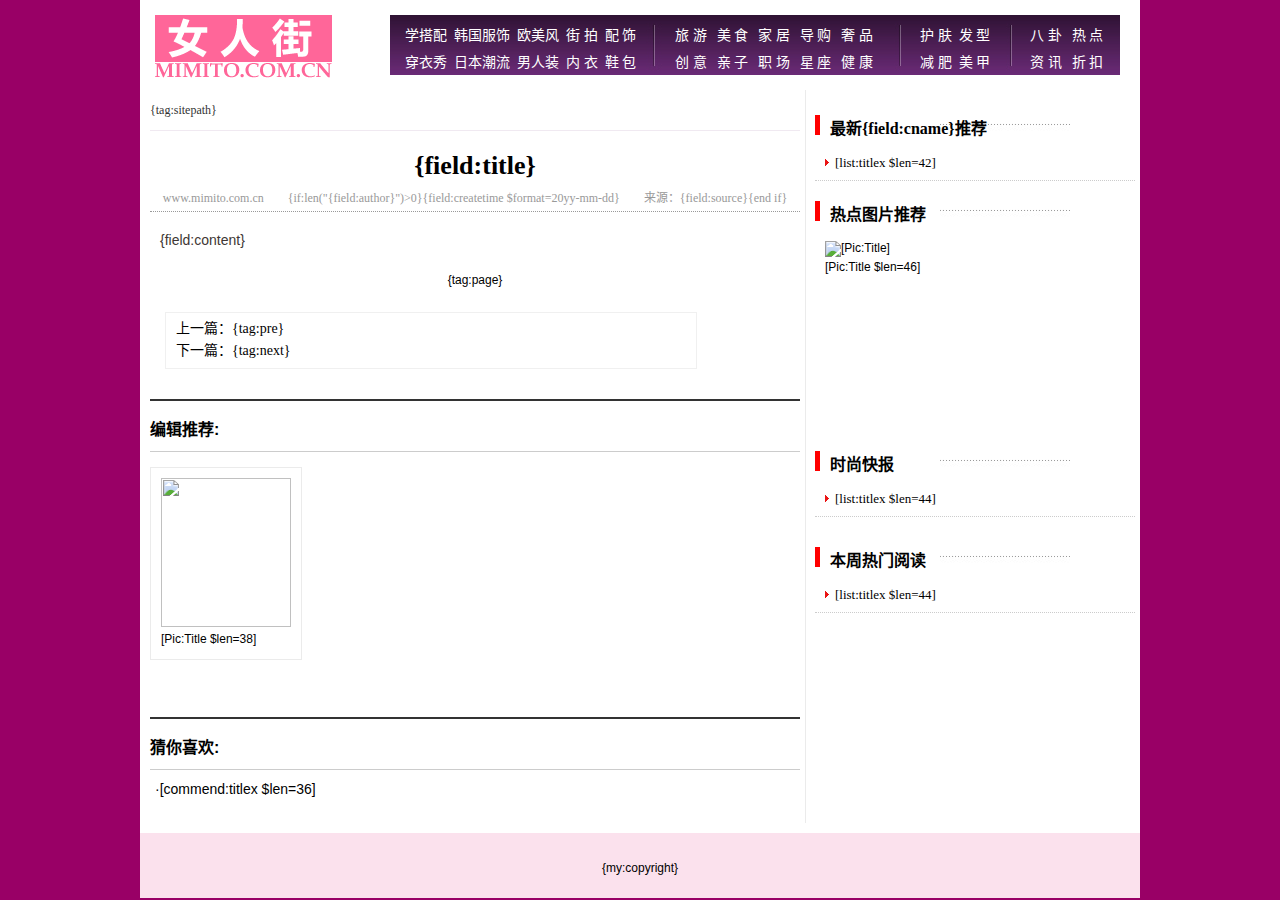
==== article.html @ 50f4197e "list" ====
﻿<!DOCTYPE html>
<html lang="zh-cn">
<head>
<meta charset="UTF-8">
<meta name="viewport" content="width=device-width,initial-scale=1.0,minimum-scale=1.0,maximum-scale=1.0,user-scalable=0">
<meta http-equiv="X-UA-Compatible" content="IE=edge">
<title>{field:title} - {field:cname} | 女人街</title>
<meta name="keywords" content="{field:keywords}">
<meta name="description" content="{field:description}">
<link href="css/style.css" rel="stylesheet" type="text/css">
<link href="css/style_sp.css" rel="stylesheet" type="text/css">
<script type="text/javascript" src="js/func.js"></script>

<script>
var _hmt = _hmt || [];
(function() {
  var hm = document.createElement("script");
  hm.src = "//hm.baidu.com/hm.js?bf25954cabe4c73ec906803a615ff590";
  var s = document.getElementsByTagName("script")[0]; 
  s.parentNode.insertBefore(hm, s);
})();
</script>

<!-- 请置于所有广告位代码之前 -->
<script src="http://dup.baidustatic.com/js/ds.js"></script>
</head>
<body>
<!--顶部插件-->

<div id="header">
  <!--页头-->
  <div class="head">
<a href="{sys:indexview}"><img src="images/logo3.gif" alt="LOGO" width="177" height="63" class="logo"  /></a>
<div id="menu2">
<ul class="menu01">
<li><a href="/dapei/">学搭配</a></li>
<li><a href="/korea-cloth/">韩国服饰</a></li>
<li><a href="/Euro_dress/">欧美风</a></li>
<li><a href="/jiepai/">街 拍</a></li>
<li><a href="/accessories/">配 饰</a></li>
<li><a href="/diary/">穿衣秀</a></li>
<li><a href="/japan-fashion/">日本潮流</a></li>
<li><a href="/nanrenzhuang/">男人装</a></li>
<li><a href="/neiyi/">内 衣</a></li>
<li><a href="/shoes&amp;bag/">鞋 包</a></li>
</ul>

<ul class="menu02">
<li><a href="/travel/">旅 游</a></li>
<li><a href="/foods/">美 食</a></li>
<li><a href="/home/">家 居</a></li>
<li><a href="/shopping/">导 购</a></li>
<li><a href="/newcloth/">奢 品</a></li>
<li><a href="/idea/">创 意</a></li>
<li><a href="/baby/">亲 子</a></li>
<li><a href="/zhichang/">职 场</a></li>
<li><a href="/xingzuo/">星 座</a></li>
<li><a href="/healthy/">健 康</a></li>

</ul>

<ul class="menu03">
<li><a href="/meironghufu/">护 肤</a></li>
<li><a href="/faxing/">发 型</a></li>
<li><a href="/fit/">减 肥</a></li>
<li><a href="/meijia/">美 甲</a></li>
</ul>

<ul class="menu04">
<li><a href="/superstar/">八 卦</a></li>
<li><a href="/xwrd/">热 点</a></li>
<li><a href="/news/">资 讯</a></li>
<li><a href="/zhekou/">折 扣</a></li>
</ul>
</div>
</div>
<!--banner-->


</div>

<div class="total">
<!--正文-->
<div class="main">
<div class="left2">
<!--当前路径-->
<div class="sitepath3">{tag:sitepath}</div> 

<div class="content">

<h1>{field:title}</h1>

<div class="info2" id="artinfo">
www.mimito.com.cn　　{if:len("{field:author}")>0}{field:createtime $format=20yy-mm-dd}　　来源：{field:source}{end if}
</div>

<div class="content_01">
{field:content}
</div>


<div class="page2">{tag:page}</div>

<div class="m-pop15">
<!-- 广告位：内页翻页广告位 -->
<script>
(function() {
    var s = "_" + Math.random().toString(36).slice(2);
    document.write('<div id="' + s + '"></div>');
    (window.slotbydup=window.slotbydup || []).push({
        id: '4503402',
        container: s,
        size: '640,90',
        display: 'inlay-fix'
    });
})();
</script>
</div>
<div class="pre_art">
上一篇：{tag:pre}<br />
下一篇：{tag:next}
</div>

<h2>编辑推荐:</h2>
<ul class="more">
<!--Pic:{$Row=8 $Type=images $cid={field:cid} $Order=[ID] Desc }-->
<li><a href="[Pic:Aurl]" target="_blank" title="[Pic:Title]"><img src='[Pic:Indexpic]' width="130" height="149" />
<p>[Pic:Title $len=38]</p></a></li>
<!--pic-->
</ul>

<div class="share">

</div>

<h2>猜你喜欢:</h2>
<ul class="xiangguang">
<!--commend:{ $row=14 $cid={field:cid} $mode=commend }-->
<li>·<a href="[commend:aurl]" target="_blank">[commend:titlex $len=36]</a></li>
<!--commend-->
</ul>


</div>
</div>


<div class="travel_right">
<div class="share2"><script type="text/javascript" src='/pop/t2.js'></script><script type="text/javascript" src='/pop/t3.js'></script></div>
<h3>最新{field:cname}推荐</h3>
<ul class="list001">
<!--List:{ $Row=10 $cid={field:cid} $Order=[ID] Desc }-->
<li><a href="[list:aurl]" target="_blank">[list:titlex $len=42]</a></li>
<!--list-->
</ul>
<div class="share2">
<!-- 广告位：T2 -->
<script>
(function() {
    var s = "_" + Math.random().toString(36).slice(2);
    document.write('<div id="' + s + '"></div>');
    (window.slotbydup=window.slotbydup || []).push({
        id: '2013948',
        container: s,
        size: '300,250',
        display: 'inlay-fix'
    });
})();
</script>
</div>
<h3>热点图片推荐</h3>
<ul class="list002">
<!--Pic:{$Row=4 $Type=images $cid={field:cid} $Order=[Order] Desc }-->
<li><a href='[Pic:Aurl]' target="_blank"><img src='[Pic:Indexpic]' width="140" height="160" border="0" alt="[Pic:Title]" /></a>
<p><a href='[Pic:Aurl]' target="_blank">[Pic:Title $len=46]</a></p></li>
<!--pic-->
</ul>

<h3>时尚快报</h3>
<ul class="list001">
<!--List:{ $Row=10 $Cid=1,2,3,6,25,21,30,8 $Type=Images $Order=[Modifytime] Desc }-->
<li><a href='[list:aurl]' target="_blank">[list:titlex $len=44]</a></li>
<!--list-->
</ul>

<div class="share2">
<!-- 广告位：T5 -->
<script>
(function() {
    var s = "_" + Math.random().toString(36).slice(2);
    document.write('<div id="' + s + '"></div>');
    (window.slotbydup=window.slotbydup || []).push({
        id: '2013954',
        container: s,
        size: '300,250',
        display: 'inlay-fix'
    });
})();
</script>
</div>

<h3>本周热门阅读</h3>
<ul class="list001">
<!--list:{$Table=Content $row=10 $Where=datediff('d',createtime,now())<=10 $Order=[views] Desc }-->
<li><a href='[list:aurl]' target="_blank">[list:titlex $len=44]</a></li>
<!--list-->
</ul>

</div>
</div>

<!--底部通栏-->  
<div class="a950">

</div>
</div>

<!--页尾-->
<div class="footer">
<div class="foot">
{my:copyright}</div>
</div>

<span style="display:none;">浏览：<script src="{sys:plusurl}count/js.asp?id={field:id}"language="javascript"></script></span>
</body>
</html>
---- css/style.css ----
﻿@charset "utf-8";

@import url(list.css); 

*{word-break:break-all} /*强制换行*/
body{font-size:14px;color:#000; font-family:Arial, Helvetica, sans-serif;padding:0px;margin:0px auto 0px auto; background-image:url(../images/bg.gif);}
a{color:#00F;text-decoration:underline}
a:hover{color:#F00;text-decoration:none}
.input,.textarea{border-top:ridge 1px #ccc;border-right:inset 1px #D8D8D8;border-bottom:inset 1px #D8D8D8;border-left:ridge 1px #ccc;font-size:14px;color:#666;padding-top:5px;padding-right:5px;padding-bottom:4px;padding-left:5px;background-color:#fff}
.loading{background-image:url(../images/loading.gif);padding:0px;margin:0px;background-repeat:no-repeat;font-size:13px}
/* 主区 */
.total {width:1000px; margin:0px auto; background:#FFFFFF;}
.wrap{padding:0;width:950px;margin:0 auto; clear:both;}
/* 页头 */
#header {width:1000px; margin:0px auto; background:#FFF;}
.head{height:75px; padding-top:15px;}
.head img {border:0;}
.head .logo{float:left;margin-left:15px; margin-right:25px;}
.head .banner{width:735px;float:left;}
.head .smallbar{float:left; width:90px;}
/* 内容菜单 */
#menu2 {
	width:715px;
	height:51px;
	background-image:url(../images/menu2_bg.jpg);
	background-repeat: no-repeat;
	float:right;
	font-size:14px;
	color:#FFF;
	padding-left:15px;
	padding-top:9px;
	margin-right:20px;
	font-family:"Microsoft YaHei UI";
}
#menu2 .menu01{
	width:245px;
	margin:0 25px 0 0;
	padding:0;
	float:left;
}

#menu2 .menu01 li{
	float:left;
	list-style:none;
	margin-right:7px;
	margin-bottom:7px;
}

#menu2 .menu02{
	width:220px;
	margin:0 25px 0 0;
	padding:0;
	float:left;
}

#menu2 .menu02 li{
	float:left;
	list-style:none;
	margin-right:10px;
	padding-bottom:7px;
}

#menu2 .menu03{
	width:95px;
	margin:0 15px 0 0;
	padding:0;
	float:left;
}

#menu2 .menu03 li{
	float:left;
	list-style:none;
	margin-right:7px;
	padding-bottom:7px;
}

#menu2 .menu04{
	width:90px;
	margin:0;
	padding:0;
	float:left;
}

#menu2 .menu04 li{
	float:left;
	list-style:none;
	margin-right:10px;
	padding-bottom:7px;
}

#menu2 .menuclear {
	clear:both;
}

#menu2 a {
	color:#FFF;
	text-decoration:none;
}

#menu2 a:hover {
	color:#FF6699;
}

.ahot {
	color:#FF0;
}

/* 菜单 */
#menu {
	height:56px;
	background-image:url(../images/menu_bg.jpg);
	background-repeat: no-repeat;
	padding-top:15px;
	padding-left:88px;
	font-size:14px;
	color:#FFF;
	font-family:"Microsoft YaHei UI"
}

#menu .menu01{
	width:245px;
	margin:0 103px 0 0;
	padding:0;
	float:left;
}

#menu .menu01 li{
	float:left;
	list-style:none;
	margin-right:7px;
	margin-bottom:7px;
}

#menu .menu02{
	width:220px;
	margin:0 101px 0 0;
	padding:0;
	float:left;
}

#menu .menu02 li{
	float:left;
	list-style:none;
	margin-right:10px;
	padding-bottom:7px;
}

#menu .menu03{
	width:95px;
	margin:0 15px 0 0;
	padding:0;
	float:left;
}

#menu .menu03 li{
	float:left;
	list-style:none;
	margin-right:10px;
	padding-bottom:7px;
}

#menu .menu04{
	width:90px;
	margin:0;
	padding:0;
	float:left;
}

#menu .menu04 li{
	float:left;
	list-style:none;
	margin-right:7px;
	padding-bottom:7px;
}

#menu .menuclear {
	clear:both;
}

#menu a {
	color:#FFF;
	text-decoration:none;
}

#menu a:hover {
	color:#FF6699;
}

.ad220 {
	height:70px;
	background-color:#CCECF7;
	padding-top:10px;
	clear:both;
	text-align:center;
}

.ad220 img {
	padding-left:10px;
	padding-right:10px;
	border:0;
}
#banner {
	clear:both;
	text-align:center;
}

.menu{height:35px;padding-left:5px;clear:both; background-color:#6C2B78;}
.menu ul{list-style:none;padding:0px;margin:0px}
.menu ul li{float:left;}
.menu ul li a{line-height:35px;padding-right:5px;padding-left:5px;display:block;color:#FFFFFF;font-weight:normal;text-decoration:none;letter-spacing:1px;padding-top:1px;margin-right:0px;}
.menu ul li a:hover, .menu ul li a.current{color:#FFFF99;}
/* 搜索 */
.search{padding-right:10px;padding-left:10px;padding-top:5px;padding-bottom:5px;border-bottom-width:1px;border-bottom-style:dashed;border-bottom-color:#ccc}
.search form{margin:0px;padding:0px}
.search .sitepath{float:left;padding-top:7px;width:260px;font-size:12px;}
.search .sitepath a{color:#000000;}
.search .tags{float:left;padding-top:7px;width:468px;padding-left:0px;padding-right:0px;}
.search .postbox{float:right;width:200px;text-align:right}
.search .input{border-top:ridge 1px #ccc;border-right:inset 1px #D8D8D8;border-bottom:inset 1px #D8D8D8;border-left:ridge 1px #ccc;font-size:14px;color:#333;height:20px;padding-top:4px;padding-right:4px;padding-bottom:0px;padding-left:4px;width:120px;}
.search .btn{ padding-top:4px;width:50px;}



/* 正文左边-首页 */
.jiaodian1 {float:left; width:344px; background:url(../images/lun_bg.gif) no-repeat; margin-left:5px; margin-bottom:15px; margin-top:5px;}

.righttj {
	float:right;
	width:300px;
	margin-right:5px;
	font-size:14px;
	padding-top:5px;
}
.righttj h3 {
	font-size:14px;
	border-left:3px solid #FF6699;
	height:20px;
	padding-left:8px;
	line-height:20px;
	color:#990066;
	background:url(../images/h3_bg.gif) no-repeat;
	margin:0;
}
.righttj ul {
	margin:5px 0 15px 0;
	padding:0;
	list-style:none;
}
.righttj li {
	line-height:25px;
	padding-left:10px;
}
.righttj a {
	color:#000;
	text-decoration:none;
}
.righttj a:hover {
	color:#F69;
	text-decoration:none;
}

.righttj img {
	border:0;
}

.righttj .list_img {
	margin:0;
	padding:0;
}

.righttj .list_img li {
	width:140px;
	float:left;
	margin-left:10px;
	padding:0;
	line-height:150%;
}

/* 正文 */
.main{ clear:both;padding-left:5px; padding-right:5px; background:#FFFFFF;}
/* 正文左边 */
.main .left{padding:5px 0 0 0;float:left;width:687px; background:#FFFFFF;}
.main .left .index{margin-bottom:2px}
.main .left .index .pic {float:left; width:344px; background:url(../images/lun_bg.gif) no-repeat;}
.new {float:left; width:330px; padding-bottom:5px; margin-left:5px; padding-top:5px;}
.new .newstop { font-family:"微软雅黑"; width:312px; height:52px; background:url(../images/news_top.jpg) no-repeat left; margin:0 0 0 8px; padding:7px 0 0 5px; font-size:16px; font-weight:bold; line-height:23px; text-align:center;}
.new .newstop a { color:#333333; text-decoration:none;}
.new .newstop a:hover { color:#FF6699; text-decoration:none;}
.new .redlink a { color:#C94093; text-decoration:none;}
.new .redlink a:hover { color:#66FF00; text-decoration:none;}

.main .left .index .new .title{width:328px; height:25px; background-color:#FF679A; color:#ffffff; padding-left:10px;}
.main .left .index .new .title h1{line-height:25px; padding-left:20px; color:#ffffff; font-weight:bold; font-size:14px; margin:0; padding:0;}
.main .left .index .new .title h1 a{color:#ffffff;text-decoration:none;}
.main .left .index .new .title h1 a:hover{color:#000;text-decoration:underline;}

.main .left .index .title2{
	width:280px;
	height:24px;
	background-color:#CCECF7;
	border:2px solid #BEE5F2;
	padding-left:55px;
	font-size:12px;
	line-height:24px;
	text-align:left;
	background-image:url(../images/tag2.gif);
	background-repeat: no-repeat;
	background-position: 5px 2px;
}
.main .left .index .title2  a{text-decoration:none;}
.main .left .index .title2  a:hover{color:#000;text-decoration:underline;}

.p7 {clear:both;}

.new ul{list-style:none;padding:0px;margin:5px 0 0 15px;overflow:hidden;}
.new ul li{ line-height:23px;font-family:"宋体";}
.new ul li .mtime{font-size:12px;color:#ccc}
.new ul li .mnow{font-size:12px;color:#f00}
.new ul a{color:#333;text-decoration:none}
.new ul a:hover{color:#F00;}

.main .left .index .pop{float:right;width:338px; text-align:center;}
.main .left .index .pop ul {margin:0;padding:0; font-size:12px; list-style:none;}
.main .left .index .pop li {float:left; list-style:none; width:110px; margin-right:2px;}
.main .left .index .pop img {padding:3px; border:1px solid #ebebeb; margin-bottom:2px;}
.main .left .index .pop a{color:#000;text-decoration:none;}
.main .left .index .pop a:hover{text-decoration:underline;color:#000;}
/* 正文左边-栏目 */
.main .left .channel{ padding-top:5px;}
.node{float:left;width:334px;border:1px solid #FF99CC;padding:1px; margin:0 5px 15px 0;}
.node .title{font-weight:bold;padding:7px 5px 5px 5px;background-color:#FBFBFB;}
.node .title h2{padding-left:10px; font-size:18px; margin:0; font-weight:normal; width:300px; background:url(../images/color.gif) no-repeat right; font-family:"Microsoft YaHei UI";}
/* 导航标题 */
.node .title a{color:#FF0066;text-decoration:none;}
.node .title a:hover{text-decoration:underline;}
.node .title2  {font-size:16px; font-weight:normal; line-height:150%;}
.node .title2 a{color:#000;text-decoration:none; font-weight:bold;}
.node .title2 a:hover{color:#FF0066;}
.node .box{line-height:25px;padding-right:5px;padding-bottom:0px;padding-left:15px;}
.node .box ul{width:310px;list-style:none;padding:0px;margin:0px;white-space:nowrap;text-overflow:ellipsis;overflow:hidden}/* CSS限制宽了 */
.node .box ul li{background-image:url(../images/li.gif);background-repeat:no-repeat;background-position:2px 8px;padding-left:15px}
.node .box ul a{color:#2B2B2B;text-decoration:none}
.node .box ul a:hover{color:#F00;text-decoration:underline}

/* 正文左边-栏目-推荐图文 */
.node .pic{padding-top:8px;padding-right:5px;padding-left:5px; padding-bottom:8px;}
.node .pic .picsrc{float:left;margin-right:8px}
.node .pic .picinfo{float:left;width:175px;}
.node .pic .picinfo p {font-size:12px; font-family:"宋体"; line-height:18px; color:#333;}

/* pic2 */
.main .left .channel .node .pic2{padding-top:8px;padding-right:5px;padding-left:5px;}
.main .left .channel .node .pic2 .picsrc{float:left;margin-right:5px}
.main .left .channel .node .pic2 .picsrc img{border:1px solid #FFCCCC}

.main .left .channel .node .pic2 .picinfo2{float:left;width:197px;}

.main .left .channel .node .pic2 .picinfo2 ul{margin:0; padding:0; font-size:12px;}
.main .left .channel .node .pic2 .picinfo2 li{list-style:none; height:25px;}
.main .left .channel .node .pic2 .picinfo2 a {color:#000000; text-decoration:none;}
.main .left .channel .node .pic2 .picinfo2 a:hover {color:#000000; text-decoration:underline;}


.node .pic .title{background-color:#fff;text-align:center;border-bottom-width:1px;border-bottom-style:dashed;border-bottom-color:#DBDBDB;padding-top:4px;padding-right:0px;padding-bottom:4px;padding-left:0px}
.node .pic .info{line-height:17px;padding-top:4px;font-size:12px;color:#666666;padding-left:4px;text-indent:24px}
.node .pic .info a{ text-decoration:none;}
.node .pic .info .more{color:#900;text-decoration:none;}

/* 正文左边-列表 */
.main .left .list{ margin:0; padding:0;}
.main .left .list .node{margin-top:15px;margin-bottom:15px; clear:both; border-bottom:1px solid #ebebeb;} /* 单个文章信息 */
.main .left .list .node .title{padding-bottom:6px;padding-top:5px;border-bottom:1px solid #CECECE; } /* 标题 */
.main .left .list .node .title h2{margin:0px;padding:0px;font-size:16px; font-family:microsoft yahei;} /* 标题 */
.main .left .list .node .title a{border-left-width:5px;border-left-style:solid;border-left-color:#904098;padding-left:10px;color:#904098;text-decoration:none;}
.main .left .list .node .title a:hover{text-decoration:underline;}
.main .left .list .node .description{padding:8px 20px 8px 20px;line-height:150%;color:#555; font-size:12px;} /* 描述 */
.main .left .list .node .description p{margin:0px;padding:0px}
.main .left .list .node .description a{color:#904098;}
.main .left .list .node .info{font-size:12px;line-height:20px;color:#CCCCCC;padding-left:15px;} /* 文章其他信息 */
.main .left .list .node .info span{color:#999999;}
/* 正文左边-列表-图片 */
.main .left .listpic{}
.main .left .listpic .node{float:left;width:25%;text-align:center;margin-bottom:5px}
.main .left .listpic .node .pic{}
.main .left .listpic .node .pic img{margin:1px}
.main .left .listpic .node .pic a{border:1px solid #ccc}
.main .left .listpic .node .pic a:hover{border:1px solid #fc0}
.main .left .listpic .node .url{text-align:center;white-space:nowrap;text-overflow:ellipsis;overflow:hidden;width:90%;height:30px}
/* 正文左边-通用-文字 */
.main .left .common{color:#333;line-height:160%; width:90%; padding-top:10px; padding-left:20px;} /* 正文内容 */
.main .left .common form{margin:0px;padding:0px}
/* 正文左边-内容 */
.main .left .content{}
.main .left .content h1{margin:0px;padding:8px;font-size:24px; text-align:center;} /* 标题 */
.main .left .content .info{line-height:30px;text-align:center;font-size:12px;color:#666;border-bottom-width:1px;border-bottom-style:solid;border-bottom-color:#E7E7E7;background-color:#F5F5F5;border-top-width:1px;border-top-style:solid;border-top-color:#E7E7E7;padding-right:10px} /* 正文信息 */
.main .left .content .info span{color:#390} /* 信息突出 */
.main .left .content .area{color:#333;line-height:200%;padding:20px;} /* 正文内容 */
.main .left .content .prenext{line-height:40px;border-top-width:1px;border-top-style:dashed;border-top-color:#ccc;padding-right:10px;padding-left:10px;  white-space:nowrap;text-overflow:ellipsis;overflow:hidden}
.main .left .content .prenext .pre{float:left;width:50%} /* 上一�?*/
.main .left .content .prenext .next{text-align:right;float:right;width:50%} /* 下一�?*/
/* 正文左边-评论 */
.main .left .comment{ background-color:#fbfbfb; padding:20px; }
.main .left .comment .more { padding: 5px; }
.main .left .comment .list{padding-bottom:5px;padding-top:0px;padding-right:5px;padding-left:5px}/* ITEM */
.main .left .comment .list dl{margin-top:5px;margin-right:0px;margin-bottom:0px;margin-left:0px;padding:0px} /* 单用户评论显示框 */
.main .left .comment .list dl dt{ line-height:25px; color:#333; border-left-width:5px; border-left-style:solid; border-left-color:#D9D9D9; border-bottom-width:2px; border-bottom-style:solid; border-bottom-color:#D9D9D9; padding-left:10px; font-size: 13px; } /* 网友信息 */
.main .left .comment .list dl dt span{color:#390;font-size:11px} /* 评论时间 */
.main .left .comment .list dl dd{font-size:13px;line-height:20px;color:#333;margin:10px;padding:5px} /* 评论内容 */
/* 正文左边-评论发表 */
.main .left .comment .post{padding-top:20px;border-top-width:1px;border-top-style:dashed;border-top-color:#999;padding-right:10px;padding-bottom:5px;padding-left:5px;color:#666;padding-left:10px}
.main .left .comment .post form{margin:0px;padding:0px}
.main .left .comment .post label{display:block;line-height:30px}
.main .left .comment .post .btn{display:block;margin-top:8px;padding-top:5px;padding-bottom:2px} /* 发表评论的按*/
/* 正文侧边 */
.main .right{float:right;width:300px; background:#FFF;}
.main .right .nav{margin-bottom:5px; padding:5px}/* ITEM */
.main .right .nav .title{height:20px;color:#FF0066;font-weight:bold;padding-top:5px;padding-left:5px}/* 导航标题 */
.main .right .nav .box{line-height:25px;padding-top:6px;padding-right:5px;padding-bottom:0px;padding-left:5px}
.main .right .nav .box ul{list-style:none;padding:0px;margin:0px;width:205px;white-space:nowrap;text-overflow:ellipsis;overflow:hidden}/* CSS限制宽了 */
.main .right .nav .box ul li{}
.main .right .nav .box ul li a{color:#000000;}
.main .right .nav .box ul li a:hover { color:#ff00000;}

.main .right .nav .box2{line-height:25px;padding-top:6px;padding-right:5px;padding-bottom:0px;padding-left:5px; font-size:14px; text-align:center;}
.main .right .nav .box2 a { color:#000000;}
.main .right .nav .box2 a:hover { color:#ff00000;}


.box3{line-height:25px;padding-left:10px;}
.box3 ul{list-style:none;padding:0px;margin:0px;white-space:nowrap;text-overflow:ellipsis;overflow:hidden;font-size:12px;}/* CSS限制宽了 */
.box3 ul li{background-image:url(../images/dot01.gif);background-repeat:no-repeat;background-position:2px 10px;padding-left:10px}
.box3 ul li a{color:#000000; text-decoration:none;}
.box3 ul li a:hover { color:#ff0000; text-decoration:underline;}

.box4{line-height:25px;padding-top:6px;padding-right:2px;padding-bottom:0px;padding-left:0px; font-size:12px;}
.box4 ul{list-style:none;padding:0px;margin:0px;width:225px;white-space:nowrap;text-overflow:ellipsis;overflow:hidden;font-size:12px;}/* CSS限制宽了 */
.box4 ul li{background-image:url(../images/dot01.gif);background-repeat:no-repeat;background-position:0px 10px;padding-left:10px}
.box4 a{color:#000000; text-decoration:none;}
.box4 a:hover { color:#ff0000; text-decoration:underline;}

.box4 .link {padding-left:5px; font-size:12px;}


/* 供本程序下载使用 */
.main .right .down{background-color:#FBE1ED;border-top-width:4px;border-bottom-width:4px;border-top-style:solid;border-bottom-style:solid;border-top-color:#FF679A;border-bottom-color:#FF679A}
.main .right .down a{color:#390;text-decoration:underline}
.main .right .down a:hover{color:#00g;text-decoration:none}
/* 760*90 */
.ad01 {padding-top:5px;margin-bottom:10px; border-top:1px solid #cccccc; text-align:center;clear:both;}
.ad02 {margin-top:10px; margin-bottom:10px; height:320px; text-align:center;}
/* 页尾 */
.foot{text-align:center;line-height:30px;font-family: Arial, Helvetica, sans-serif;padding-top:20px;padding-right:10px;padding-bottom:15px;padding-left:10px;font-size:12px; background-color:#FBE1ED;}
.foot a {color:#000;}
.foot span{color:#693} /* 突出 */
/* 分页 */
.page{
	font-family:Arial, Helvetica, sans-serif, 宋体;
	line-height:normal;
	font-size:12px;
	text-align:right;
}
.page a,.page span{display:inline;color:#3366CC;font-weight:normal;text-decoration:none;letter-spacing:0px;border:1px solid #ccc;padding:2px 6px 2px 6px;margin:5px 2px 5px 2px;text-align:center;height:26px;} /* SPAN和链�?*/
.page a:hover, .page a.current{color:#FF5500;border:1px solid #FF5500; background-color:#FFEEE5;} /* 当前链接有激活时 */
.page input{padding:0px;color:#FF5500;height:16px;width:25px;border:0px solid #fff;text-align:center;margin:0;vertical-align:middle;font-size:12px} /* 跳转INPUT */

/* 分页2 */
.page2{font-family:Arial, Helvetica, sans-serif; font-size:12px; text-align:center; padding-bottom:5px; padding-top:5px;}
.page2 a,.page2 span{display:inline;color:#F44;font-weight:normal;text-decoration:none;letter-spacing:0px;border:1px solid #EBEBEB;margin:5px 2px 5px 2px;text-align:center;padding:6px 10px 6px 10px;height:16px;} /* SPAN和链�?*/
.page2 a:hover, .page2 a.current{color:#FFF; background-color:#FF4444;} /* 当前链接有激活时 */
.page2 input{padding:0px;color:#390;height:16px;width:25px;border:0px solid #fff;text-align:center;margin-top:0px;margin-right:-5px;margin-bottom:0px;margin-left:-5px;vertical-align:middle;font-size:12px;} /* 跳转INPUT */

/* 友情链接 */
.linksborder {margin:0; background-color:#FBE1ED;}
.linksborder a {color:#666666;}
.linksborder a:hover {color:#666666;} 
.linkstitle {font-size:12px; color:#000000; font-weight:bold;}
.links {font-size:12px; line-height:20px; padding:10px; margin:0; background-color:#FBE1ED;}
.links ul {margin:0;padding:0; list-style:none;}
.links li {float:left; width:80px; border:1px solid #ffffff; font-size:12px; text-align:center; height:20px; line-height:20px; background-color:#FBE1ED;}
.links a {color:#666666; text-decoration:none; padding-right:5px;}
.links a:hover {color:#666666; text-decoration:underline;}

.main .left .content .info2{ font-family:"宋体";line-height:30px;text-align:center;font-size:12px;color:#999999;border-bottom-width:1px;border-bottom-style:solid;border-bottom-color:#E7E7E7;border-top-width:1px;border-top-style:solid;border-top-color:#E7E7E7;padding-right:10px} /* 正文信息 */
.main .left .content .info2 span{color:#000;} /* 信息突出 */

/* 正文侧边 */
.main .right2{float:right;width:300px;}
.main .right2 .nav{margin-bottom:10px; margin-left:5px; padding:0; width:280px; border:1px solid #F8C2DB; background-color:#FBE1ED;}/* ITEM */
.main .right2 .nav .title{height:20px;font-weight:bold;color:#404040;padding-top:10px;padding-left:15px;}/* 导航标题 */
.main .right2 .nav .box{line-height:25px;padding-left:5px}
.main .right2 .nav .box ul{list-style:none;padding:0px;margin:0px;white-space:nowrap;text-overflow:ellipsis;overflow:hidden;}/* CSS限制宽了 */
.main .right2 .nav .box ul li{}
.main .right2 .nav .box ul li a{color:#000000;}
.main .right2 .nav .box ul li a:hover { color:#ff0000;}

.main .right2 .nav .box2{line-height:25px;padding-top:6px;padding-right:5px;padding-bottom:0px;padding-left:5px; font-size:14px; text-align:center;}
.main .right2 .nav .box2 a { color:#000000;}
.main .right2 .nav .box2 a:hover { color:#ff0000;}


.main .right2 .nav4{margin-bottom:10px; margin-left:5px; padding:0; width:280px;}/* ITEM */
.main .right2 .nav4 .title{height:20px;font-weight:bold;color:#404040;padding-top:10px;padding-left:15px;}/* 导航标题 */

.main .left .content .info2{height:30px;line-height:30px;text-align:center;font-size:12px;color:#666;border-bottom-width:1px;border-bottom-style:solid;border-bottom-color:#E7E7E7;background-color:#F5F5F5;border-top-width:1px;border-top-style:solid;border-top-color:#E7E7E7;padding-right:10px} /* 正文信息 */
.main .left .content .info2 span{color:#390} /* 信息突出 */
.new-border { margin-left:15px; width:95%; clear:both; border:1px solid #FFCCFF; margin-bottom:10px; background-color:#FBE1ED; height:180px; margin-top:10px;}
.new-border a {color:#333333;}

.new-border2 { margin-left:15px; width:95%; clear:both; padding-bottom:10px;}

.pinglun { margin-left:15px; width:95%; clear:both; margin-bottom:10px;}

.new2 {width:100%;margin-bottom:5px;}
.new2 .title{ padding-left:10px;}
.new2 .title h2{line-height:25px; color:#000000; font-weight:bold; font-size:14px; margin:0; padding:0;}
.new2 ul{list-style:none;padding:0px;margin:5px 0 0 10px;}
.new2 ul li{float:left; width:290px;padding:0; height:25px;}
.new2 ul li a{color:333;text-decoration:none;}
.new2 ul li a:hover{color:#FF0000;}

.m-top15 {margin-top:15px;}
.m-pop15 {margin-top:15px;}

.main .left2 {padding:0 5px 20px 5px; float:left;width:650px; border-right:1px solid #ebebeb; margin:0;}
.main .left2 .content{}
.main .left2 .content h1{margin:0px;padding:20px 8px 5px 8px;font-size:26px; text-align:center; font-family:microsoft yahei; font-weight:bold;} 
.main .left2 .content h2{ margin:30px 0 0 0; padding-top:15px; border-top:2px solid #333; height:35px; border-bottom:1px solid #CCC; font-size:16px;}
.main .left2 .content .more { margin:15px 0 0 0; padding:0; list-style:none;font-size:12px;}
.main .left2 .content .more img {border:0; margin-bottom:3px;}
.main .left2 .content .more li {float:left; margin-bottom:10px; margin-right:10px; height:210px;}
.main .left2 .content .more li p {margin:0; padding:0; line-height:160%}
.main .left2 .content .more li a {width:130px; padding:10px; border:1px solid #EBEBEB; color:#000; text-decoration:none; display:block;}
.main .left2 .content .more li a:hover {width:130px; text-decoration:none; color:#FF6699; border:1px solid #FF6699; cursor:pointer; display:block;}
.main .left2 .content .xiangguang {list-style:none; margin:0; padding:5px 0 0 5px;}
.main .left2 .content .xiangguang li {font-size:14px; line-height:28px; width:320px; float:left;}
.main .left2 .content .xiangguang li a{color:#000; text-decoration:none;}
.main .left2 .content .xiangguang li a:hover {color:#FF6699; text-decoration:none;}
/* 标题 */
.main .left2 .content .info{line-height:30px;text-align:center;font-size:12px;color:#666;border-bottom-width:1px;border-bottom-style:solid;border-bottom-color:#E7E7E7;background-color:#F5F5F5;border-top-width:1px;border-top-style:solid;border-top-color:#E7E7E7;padding-right:10px} /* 正文信息 */
.main .left2 .content .info span{color:#390} /* 信息突出 */
.main .left2 .content .area{color:#000;line-height:180%; padding:15px 15px 0 15px;} /* 正文内容 */
.main .left2 .content .prenext{line-height:40px;border-top-width:1px;border-top-style:dashed;border-top-color:#ccc;padding-right:10px;padding-left:10px;  white-space:nowrap;text-overflow:ellipsis;overflow:hidden}
.main .left2 .content .prenext .pre{float:left;width:50%} /* 上一�?*/
.main .left2 .content .prenext .next{text-align:right;float:right;width:50%} /* 下一�?*/

.main .left2 .content .info2{ font-family:"宋体";line-height:25px; font-size:12px;color:#999; border-bottom:1px dotted #999; text-align:center;} /* 正文信息 */
.main .left2 .content .passit {padding-top:10px; padding-left:30px;}
.main .left2 .content .info2 a {color:#333;text-decoration:none;}


.font12 {font-size:12px;}

.font14 {font-size:12px; margin-bottom:10px; width:112px;}

.font16 {font-size:12px; margin-bottom:10px; width:112px;}

.pop_list {width:100%;}
.pop_list ul{margin:0; padding:0; list-style:none; font-size:12px; text-align:center;}
.pop_list li {float:left; width:120px; height:150px; margin-right:2px;}
.pop_list img { margin:0; padding:3px; border:1px solid #ebebeb; margin-bottom:2px;}
.pop_list a{color:#000000;text-decoration:none;}
.pop_list a:hover{text-decoration:underline;color:#000000;}

.pop_list5 {width:100%;}
.pop_list5 ul{margin:0; padding:0; list-style:none; font-size:12px; text-align:center;}
.pop_list5 li {float:left; width:125px; height:160px;}
.pop_list5 img { margin:0; padding:3px; border:1px solid #ebebeb; margin-bottom:3px;}
.pop_list5 a{color:#000000;text-decoration:none;}
.pop_list5 a:hover{text-decoration:underline;color:#000000;}

.pop_list7 {width:100%;}
.pop_list7 ul{margin:0; padding:0; list-style:none; font-size:12px; text-align:center;}
.pop_list7 li {float:left; width:110px; height:160px;}
.pop_list7 img { margin:0; padding:3px; border:1px solid #ebebeb; margin-bottom:3px;}
.pop_list7 a{color:#000000;text-decoration:none;}
.pop_list7 a:hover{text-decoration:underline;color:#000000;}

.pop_list6 {width:100%;}
.pop_list6 ul{margin:0; padding:0; list-style:none; font-size:12px; text-align:center;}
.pop_list6 li {float:left; width:135px; height:170px;}
.pop_list6 img { margin:0; padding:3px; border:1px solid #ebebeb; margin-bottom:3px;}
.pop_list6 a{color:#000000;text-decoration:none;}
.pop_list6 a:hover{text-decoration:underline;color:#000000;}

.pop_list3 {text-align:left; margin-top:5px;}
.pop_list3 ul{margin:0; padding:0; list-style:none; font-size:12px; text-align:center;}
.pop_list3 li {float:left; width:170px; height:190px;}
.pop_list3 img { margin:0; padding:3px; border:1px solid #ebebeb; margin-bottom:2px;}
.pop_list3 a{color:#000000;text-decoration:none;}
.pop_list3 a:hover{text-decoration:underline;color:#000000;}

.pop_ad {float:right; width:300px;}

.pop_article{margin-left:15px; width:95%; text-align:center;}
.pop_article a{color:#000000;text-decoration:none;}
.pop_article a:hover{text-decoration:underline;color:#000000;}
.pop_article .img {width:105px; padding:2px; margin:1px;border:1px solid #ebebeb;}
.pop_article table {border:0px;}


.pop_article3 {margin-left:15px; width:95%; text-align:center; padding-top:10px; clear:both;}
.pop_article3 ul{margin:0; padding:0; list-style:none; font-size:12px; text-align:center;}
.pop_article3 li {float:left; width:120px; height:165px; padding-left:10px; padding-right:18px;}
.pop_article3 a{color:#000000;text-decoration:none;}
.pop_article3 a:hover{text-decoration:underline;color:#000000;}
.pop_article3 img { padding:3px; border:1px solid #ebebeb;margin-bottom:2px;}


.main .right .nav3{margin-bottom:5px;}/* ITEM */
.main .right .nav3 .title{height:20px;font-weight:bold;color:#FF0066;padding-top:5px;padding-right:5px;padding-bottom:2px;padding-left:5px}


.list_h1{height:25px; border:1px solid #F8C2DB; color:#000000; background-color:#FBE1ED; margin:0 0 10px 0; padding-left:20px; padding-right:5px; line-height:25px;font-size:16px;letter-spacing:5px;}


.ad_300 {text-align:center; margin-bottom:5px; padding-top:5px;}

.link_page { padding:50px; font-size:12px;}

.link_page a{color:#000000;text-decoration:none;}
.link_page a:hover {color:#FF0000; text-decoration:underline;}

.link_page td {text-align:center; height:25px;}

.a950 {clear:both; padding-top:10px; text-align:center;}

.a960 {clear:both; padding-top:5px; margin-bottom:3px; height:78px; margin-left:-5px; border-bottom:1px solid #ebebeb;}

.gonggao {border:1px solid #FF99CC; height:95px; clear:both; margin-top:5px;}
.gonggao a { color:#000000;}
.gonggao dl { margin:0;}
.gonggao dt {font-size:12px;color:#FF0066; font-weight:bold; height:25px; background-color:#FBE1ED; line-height:25px; padding-left:10px;}
.gonggao dd { font-size:12px; color:#666666; margin-left:10px; line-height:22px; }


.adsense {border:1px solid #FF99CC; height:80px; padding:5px 2px 5px 10px;  margin-bottom:5px;}
.adsense ul {list-style:none; margin:0; padding:0; font-size:12px;}
.adsense li {width:105px; float:left; padding-right:5px; line-height:20px;}
.adsense .bold{font-weight:bold;}
.adsense .grey{ color:#999999;}
.adsense li a {color:#000000;}
.adsense .blue a {color:blue;}
.adsense .blue a:hover { text-decoration:none;}
.adsense .red a {color:red;}
.adsense .red a:hover { text-decoration:none;}
.adsense .green a {color:green;}
.adsense .green a:hover { text-decoration:none;}
.adsense .purple a {color:purple;}
.adsense .purple a:hover { text-decoration:none;}


.img_001 {margin-left:5px; margin-right:10px; border:1px solid #EBEBEB; padding:3px;}

.content_01 {color:#403734;padding:20px 10px 20px 10px;}
.content_01 img {border:0px; text-align:center;}
.content_01 a { color:#403734; text-decoration:underline;}
.content_01 a:hover { color:#333333; text-decoration:none;}
.content_01 p {line-height:180%; font-size:16px; font-family:"Microsoft YaHei UI"; text-indent:2em;}


.top_bnr { width:950; background-color:#DEDEDA; text-align:center;}

.top_bnr2 { margin-top:2px; margin-bottom:2px; text-align:center; background-color:#DEDEDA;}

.sitepath2 {font-family:"宋体"; font-size:12px; line-height:30px;height:30px; width:100%; border-bottom:1px solid #CCECF7;}
.sitepath2 a{color:#000000; text-decoration:none;}
.sitepath2 a:hover {color:#FF0000; text-decoration:none;}
.search_bd {text-align:right; float:right; height:30px;}

.sitepath3{
	font-size:12px;
	line-height:40px;
	line-height:40px;
	color:#333333;
	border-bottom:1px solid #F0E9F1;
	font-family:"宋体";
	margin:0;
	clear:both;
}
.sitepath3 a{color:#333; text-decoration:none;}
.sitepath3 a:hover {color:#FF0000; text-decoration:none;}

.sitepath4{
	font-size:12px;
	height:30px;
	line-height:30px;
	background-color:#CCECF7;
	padding-left:20px;
	color:#333333;
	background-image: url(../img/list_bg_path.jpg);
	background-repeat: no-repeat;
	background-position: right bottom;
	font-family:"宋体";
	margin:10px 0 40px 0;
}
.sitepath4 a{color:#333; text-decoration:none;}
.sitepath4 a:hover {color:#FF0000; text-decoration:none;}


.pop950 {margin-top:2px; margin-bottom:2px;}

.extprice {width:250px; margin-bottom:10px; text-align:center;}

.center { text-align:center;}

.table01 { margin-top:10px; font-size:12px;}
.table01 table{ border:1px solid #ccc;}
.table01 td{ border:1px solid #ccc; height:20px; padding-left:10px; line-height:25px;}
.table01 th{ background-color:#ebebeb;  line-height:25px; border:1px solid #ccc;}

.pop468 { text-align:center; padding-bottom:10px;}

.right_ad {text-align:center; margin-bottom:5px; margin-top:5px;}

/* 底部 */
.footer {
	width:1000px;
	margin:0 auto;
	background-color:#FFF;
	clear:both;
}


/* 顶部插件 */
.top {
	width:1000px;
	height:30px;
	background-image:url(../images/top_bg2.jpg);
	margin:0 auto;
	background-repeat: repeat-x;
	font-size:12px;
	line-height:30px;
}

.top .title6 {
	padding-left:15px;
	float:left;
	color:#333;
}

.top .titlemap {
	float:right;
	padding-right:10px;
	color:#333;
}

.top .weather {
	width:260px;
	padding-top:2px;
	padding-left:20px;
	float:left;
}
.top a {
	color:#333;
	text-decoration:none;
}

.top a:hover {
	color:#333;
	text-decoration:underline;
}

.top #div1 {
	width:280px;
	padding-top:3px;
	float:left;
	padding-left:30px;
	text-align:center;
	overflow:hidden; 
	height:20px;

}

.top #div1 a {
	display:block;
	color:#666;
	line-height:20px;
	text-decoration:none;
}

.top #div1 a:hover {
	text-decoration: underline;
}

.top .help {
	width:320px;
	float:right;
	text-align:right;
	padding-top:6px;
	background-image:url(../images/top_bg2.gif);
	background-repeat: no-repeat;
	background-position: 12px 5px;
}

.top .help ul{
	list-style:none;
	margin:0;
	padding:0;
}

.top .help li{
	float:left;
	padding-left:30px;
}

.top .help a {
	color:#666;
	text-decoration:none;
}

.top .help a:hover {
	text-decoration:underline;
}

.pop_ad2 {
	margin-top:5px;
	text-align:center;
}

.t5 {
	float:right;
	margin:10px;
	margin-top:0px;
}

.share {
	margin:0 0 20px 0;
	clear:both;
	text-align:center;
}
.share a {
	text-decoration:none;
	color:#333333;
}

.share2 {
	clear:both;
	text-align:center;
}

.pre_art {
	font-size:14px;
	font-family:"宋体";
	padding:5px 0 5px 10px;
	margin:20px 0 10px 15px;
	border:1px solid #f0f0f0;
	width:80%;
	line-height:160%;
	clear:both;
}

.pre_art a {
	color:#333333;
	text-decoration:none;
}


.pre_art a:hover {
	color:#FF0000;
	text-decoration:none;
}

.a1 {
	text-align:center;
	clear:both;
	padding-top:5px;
}
.biaoqian {
	border-bottom:1px solid #CCECF7;
	border-top:1px solid #CCECF7;
	height:30px;
	font-size:12px;
	margin:5px 0 0 0;
	clear:both;
}

.biaoqian .tou {
	margin-top:5px;
	background-color:#1791DE;
	width:70px;
	font-weight:bold;
	float:left;
	height:20px;
	color:#FFFFFF;
	text-align:center;
	line-height:20px;
}

.biaoqian .neirong {
	margin-top:5px;
	line-height:20px;
	float:left;
	margin-left:20px;
}

.biaoqian a{
	color:#C94093;
	text-decoration:none;
}

.biaoqian a:hover {
	color:#66FF00;
	text-decoration:none;
}

.title3 {
	line-height:20px;
	background-color:#FF679A;
	color:#FFFFFF;
	font-size:14px;
	font-weight:bold;
	text-align:center;
	margin:5px 0 5px 0;
}

.season {
	text-align:center;
	line-height:25px;
	font-size:12px;
	background-color:#CCECF7;
	margin-top:5px;
}

.season a{
	color:#C94093;
	text-decoration:none;
}
.season a:hover {
	color:#66FF00;
	text-decoration:none;
}

.pop_article_pop { margin-left:15px; width:95%;}


.yellow3 {
	color:#FFFF00;
}

.tag_art {
	margin:0;
}

.tag_art ul {
	margin:0; padding:0;
}

.right_normal {
	float:left;
}

/* 首页轮播焦点图 */
.jd_ad_slide {
	width: 338px; height: 500px;
	float: left;
	position: relative;
	margin-bottom:5px;
} 

.jd_ad_slide img{
	border:0;
	position: absolute; left: 0; top: 0;
	width: 100%; height: 100%;
	display: none;
} 
.jd_ad_btn {
	position: absolute; right: 3px; bottom: 8px;
	font-size:12px;
	font-family:Verdana, Geneva, sans-serif;
}
.jd_ad_btn_a {
	width: 22px; height: 22px;
	line-height: 22px;
	margin-right: 5px;
	text-align: center;
	border: 10px;
	background-color: #FFF;
	color: #F00;
	float: left;
	text-decoration:none;
}
.jd_ad_btn_a:hover {
	text-decoration: none;
}
.jd_ad_btn .active {
	background-color: #6C2B78;
	color:#FFF;
}
.jd_service {
	width: 310px;
	padding-top: 230px;
	float: right;
}
.jd_nav_x {
	height: 30px;
	margin: 0;
	overflow: hidden;
	position: relative;
}
.js_nav_a {
	width: 25%; *width: 24.9%;
	line-height: 20px;
	padding: 5px 0;
	text-align: center;
	font-size: 14px; font-family: 'microsoft yahei';
	float: left;
}
.jd_nav_x .active {
	color: #E4393C;
}
.jd_service_con {
	height: 136px;
	border: 1px solid #f1f1f1; border-top: 2px solid #aaa;
	position: relative;
}
.jd_service_img {
	position: absolute;
	display: none;
}
.jd_point_line {
	position: absolute; top: -2px; left: 0; z-index: 1;
	width: 25%;
	border-bottom: 2px solid #E4393C;
	text-align: center;
}
.jd_point_cor {
	position: absolute; bottom: 0; left: 50%;
	width: 0; height: 0;
	margin-left: -5px;
	border-style: dashed dashed solid; border-width: 5px; border-color: transparent transparent #E4393C;
	overflow: hidden;
}
---- css/style_sp.css ----
﻿@charset "utf-8";
@media screen and (max-width: 768px) {
  /* 主区 */
  .total {
    width: 100%;
  }
  /* 页头 */
  #header {
    width: 100%;
  }
  .head {
    text-align: center;
  }
  .head .logo {
    float: none;
    margin: 0 auto;
  }
  .head .banner {
    display: none;
  }
  /* 菜单 */
  #menu {
    height: auto;
    background-image: none;
    background-color: #562260;
    padding: 10px;
  }
  #menu ul {
    width: 100% !important;
    margin: 0 !important;
    float: none !important;
    font-size: 0 !important;
    padding-bottom: 3px !important;
    padding-left: 8px !important;
    box-sizing: border-box;
  }
  #menu ul li {
    float: none !important;
    display: inline-block !important;
    width: 25% !important;
    margin: 0 !important;
    padding-bottom: 3px !important;
  }
  #menu ul li a {
    font-size: 13px !important;
  }
  #menu .menu02 {
    display: none;
  }
  #menu .menu04 {
    border-bottom: none !important;
    padding-bottom: 0 !important;
  }
  /* 内容菜单 */
  #menu2 {
    width: 715px;
    height: 51px;
    background-image: url(../images/menu2_bg.jpg);
    background-repeat: no-repeat;
    float: right;
    font-size: 14px;
    color: #FFF;
    padding-left: 15px;
    padding-top: 9px;
    margin-right: 20px;
    font-family: "Microsoft YaHei UI";
  }
  /* 顶部插件 */
  .top {
    width: 100%;
  }
  .top .titlemap {
    display: none;
  }
  .jiaodian1 {
    display: none;
  }
  /* 正文左边 */
  .main .left {
    float: none;
    width: 100%;
  }
  .new {
    float: none;
    width: 100%;
    margin-left: 0;
  }
  .new .newstop {
    width: 312px;
    height: 52px;
    margin: 0 auto 0 auto;
  }
  /* 正文左边-首页 */
  .jiaodian1 {
    float: none;
  }
  .righttj {
    border: 1px solid #FF99CC;
    float: none;
    width: auto;
    margin: 5px;
    box-sizing: border-box;
  }
  .righttj .list_img {
    text-align: center;
  }
  .righttj .list_img li {
    display: inline-block;
    float: none;
    margin: 0 5px;
  }
  /* 正文左边-栏目 */
  .node {
    float: none;
    width: 100%;
    border: 1px solid #FF99CC;
    box-sizing: border-box;
  }
  .node .title h2 {
    width: auto;
  }
  .node .pic .picsrc {
    float: none;
    margin-right: 0;
    text-align: center;
  }
  .node .pic .picinfo {
    text-align: center;
    float: none;
    width: auto;
  }
  .node .pic .picinfo p {
    text-align: left;
  }
  .node .box {
    padding-left: 5px;
  }
  /* 正文侧边 */
  .main .right {
    float: none;
    width: 100%;
  }
  /* 底部 */
  .footer {
    width: 100%;
  }
  .links {
    display: none;
  }
  .sitepath3 {
    line-height: 30px;
    padding-left: 10px;
  }
  /* 新闻list左边 */
  .main .left_list_news {
    float: none;
    width: 100%;
    _width: 100%;
    box-sizing: border-box;
    border-right: none;
  }
  /*-----------------------------------listnew start------------------------------------------*/
  .list_cont {
    margin: 10px 5px 0 5px;
  }
  .list_cont li {
    vertical-align: middle;
  }
  .list_cont .title2 {
    width: 72%;
    padding-left: 5px;
    margin-right: 5px;
    display: inline-block;
    white-space: nowrap;
    overflow: hidden;
    text-overflow: ellipsis;
  }
  .list_cont .time {
    float: none;
    display: inline-block;
    padding-right: 5px;
  }
  .travel_page {
    margin-top: 10px;
    margin-bottom: 0;
  }
  .travel_right {
    float: none;
    width: 100%;
  }
  .travel_right .more {margin:0; text-align: center;}
  .travel_right .more li {float:none; margin:10px 5px 0 5px; display: inline-block;}
  .travel_right .more li p {
    text-align: left;
}
.travel_right .list001 li {
  white-space: nowrap;
  overflow: hidden;
  text-overflow: ellipsis;
}

  /* 分页2 */
  .page2 a,.page2 span {
    padding: 3px 7px 3px 7px;
  }
  .page2 span {
    display: none;
    padding: 3px 7px 3px 7px;
  }
  .pageline3 {
    margin-bottom: 20px;
  }
  .page2 a:last-child {
    display: none;
  }
  
}
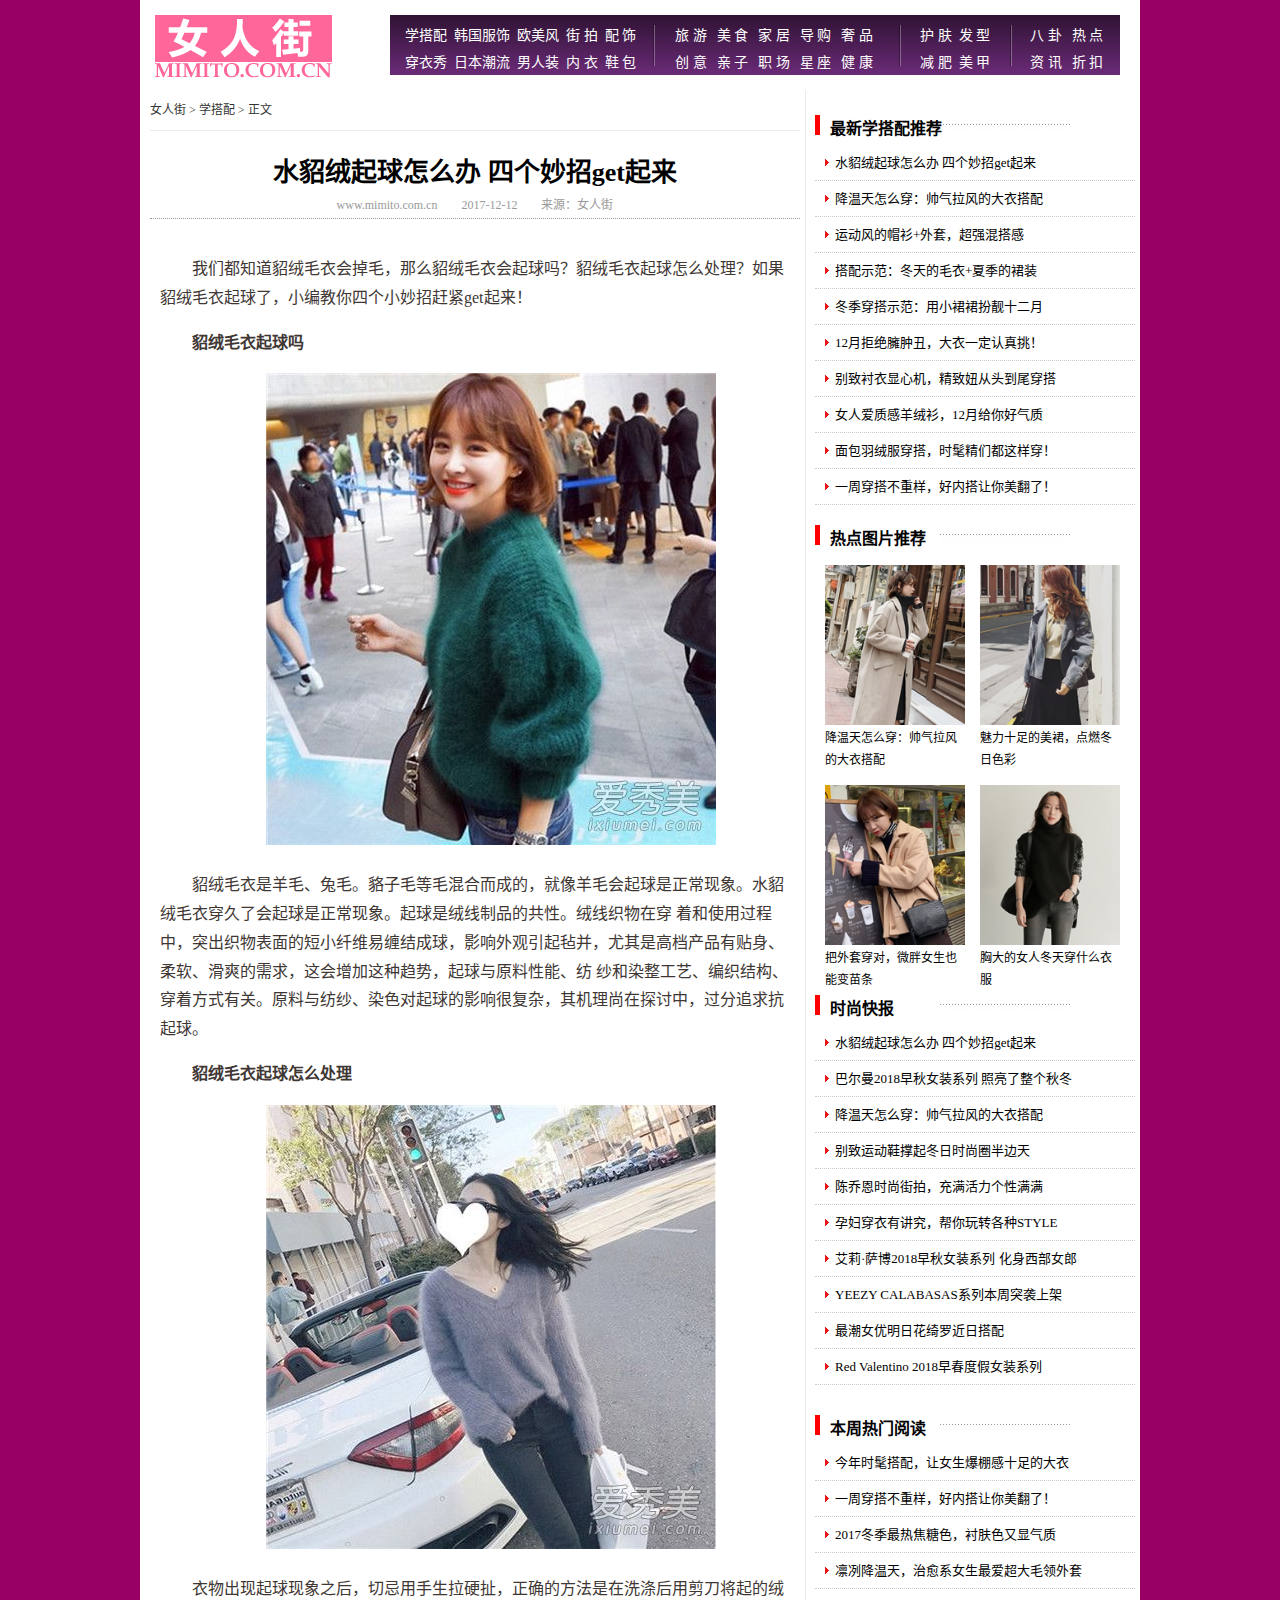
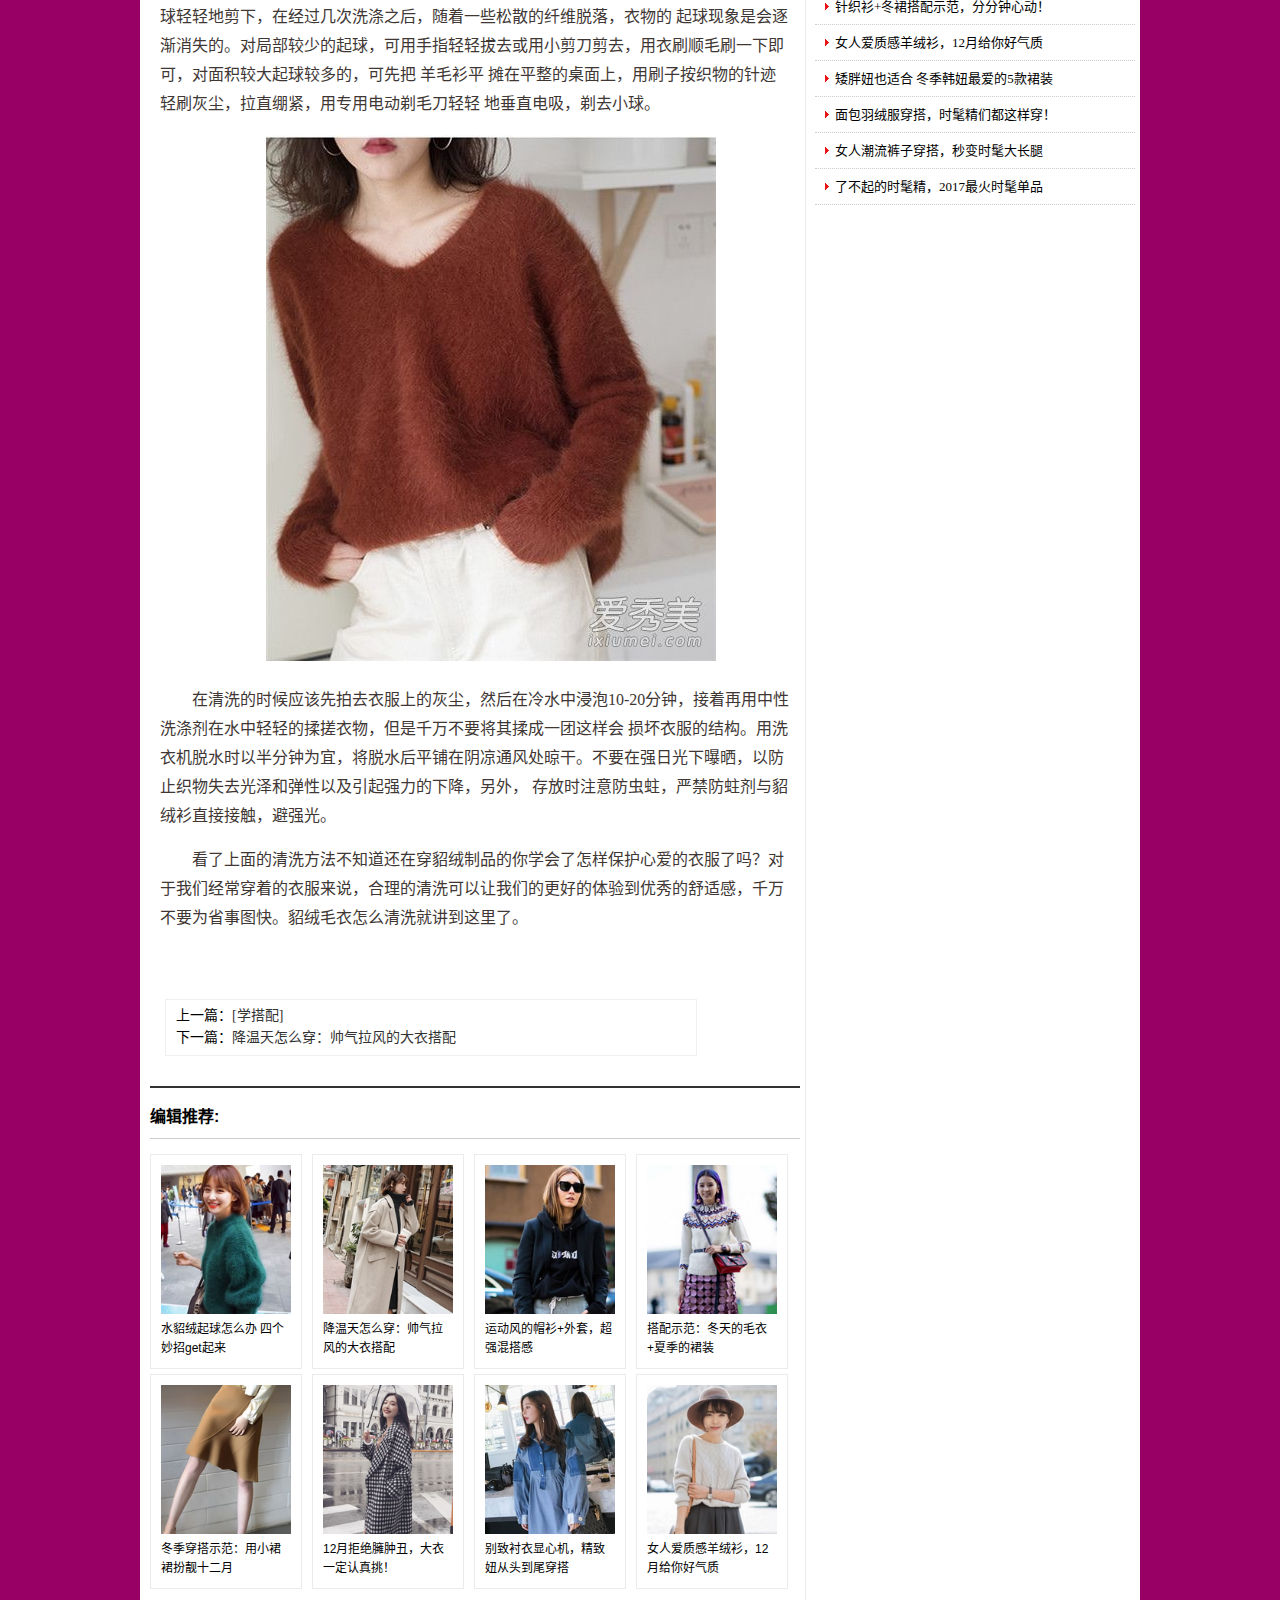
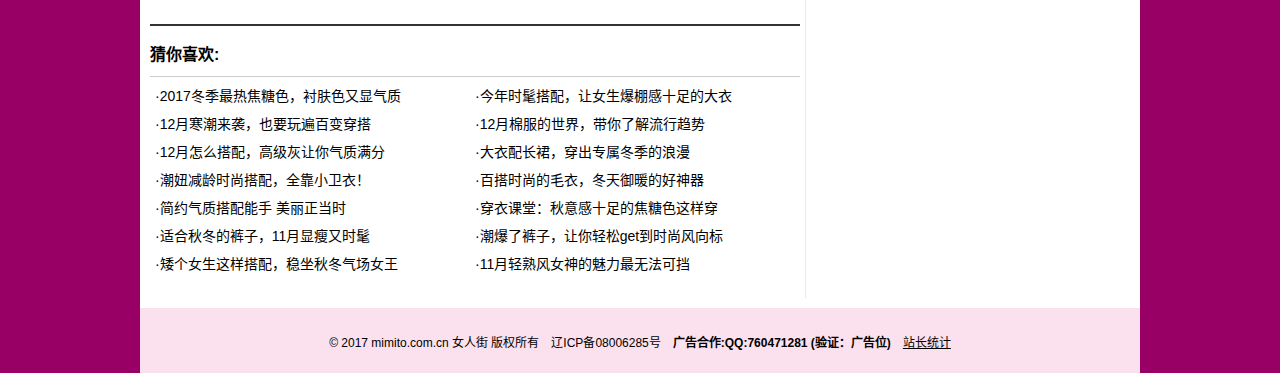
==== commit a1185026: "over_1218" ====
--- a/article.html
+++ b/article.html
@@ -24,203 +24,329 @@
 <!-- 请置于所有广告位代码之前 -->
 <script src="http://dup.baidustatic.com/js/ds.js"></script>
 </head>
-<body>
-<!--顶部插件-->
-
-<div id="header">
-  <!--页头-->
-  <div class="head">
-<a href="{sys:indexview}"><img src="images/logo3.gif" alt="LOGO" width="177" height="63" class="logo"  /></a>
-<div id="menu2">
-<ul class="menu01">
-<li><a href="/dapei/">学搭配</a></li>
-<li><a href="/korea-cloth/">韩国服饰</a></li>
-<li><a href="/Euro_dress/">欧美风</a></li>
-<li><a href="/jiepai/">街 拍</a></li>
-<li><a href="/accessories/">配 饰</a></li>
-<li><a href="/diary/">穿衣秀</a></li>
-<li><a href="/japan-fashion/">日本潮流</a></li>
-<li><a href="/nanrenzhuang/">男人装</a></li>
-<li><a href="/neiyi/">内 衣</a></li>
-<li><a href="/shoes&amp;bag/">鞋 包</a></li>
-</ul>
-
-<ul class="menu02">
-<li><a href="/travel/">旅 游</a></li>
-<li><a href="/foods/">美 食</a></li>
-<li><a href="/home/">家 居</a></li>
-<li><a href="/shopping/">导 购</a></li>
-<li><a href="/newcloth/">奢 品</a></li>
-<li><a href="/idea/">创 意</a></li>
-<li><a href="/baby/">亲 子</a></li>
-<li><a href="/zhichang/">职 场</a></li>
-<li><a href="/xingzuo/">星 座</a></li>
-<li><a href="/healthy/">健 康</a></li>
-
-</ul>
-
-<ul class="menu03">
-<li><a href="/meironghufu/">护 肤</a></li>
-<li><a href="/faxing/">发 型</a></li>
-<li><a href="/fit/">减 肥</a></li>
-<li><a href="/meijia/">美 甲</a></li>
-</ul>
-
-<ul class="menu04">
-<li><a href="/superstar/">八 卦</a></li>
-<li><a href="/xwrd/">热 点</a></li>
-<li><a href="/news/">资 讯</a></li>
-<li><a href="/zhekou/">折 扣</a></li>
-</ul>
-</div>
-</div>
-<!--banner-->
-
-
-</div>
-
-<div class="total">
-<!--正文-->
-<div class="main">
-<div class="left2">
-<!--当前路径-->
-<div class="sitepath3">{tag:sitepath}</div> 
-
-<div class="content">
-
-<h1>{field:title}</h1>
-
-<div class="info2" id="artinfo">
-www.mimito.com.cn　　{if:len("{field:author}")>0}{field:createtime $format=20yy-mm-dd}　　来源：{field:source}{end if}
-</div>
-
-<div class="content_01">
-{field:content}
-</div>
-
-
-<div class="page2">{tag:page}</div>
-
-<div class="m-pop15">
-<!-- 广告位：内页翻页广告位 -->
-<script>
-(function() {
-    var s = "_" + Math.random().toString(36).slice(2);
-    document.write('<div id="' + s + '"></div>');
-    (window.slotbydup=window.slotbydup || []).push({
-        id: '4503402',
-        container: s,
-        size: '640,90',
-        display: 'inlay-fix'
-    });
-})();
-</script>
-</div>
-<div class="pre_art">
-上一篇：{tag:pre}<br />
-下一篇：{tag:next}
-</div>
-
-<h2>编辑推荐:</h2>
-<ul class="more">
-<!--Pic:{$Row=8 $Type=images $cid={field:cid} $Order=[ID] Desc }-->
-<li><a href="[Pic:Aurl]" target="_blank" title="[Pic:Title]"><img src='[Pic:Indexpic]' width="130" height="149" />
-<p>[Pic:Title $len=38]</p></a></li>
-<!--pic-->
-</ul>
-
-<div class="share">
-
-</div>
-
-<h2>猜你喜欢:</h2>
-<ul class="xiangguang">
-<!--commend:{ $row=14 $cid={field:cid} $mode=commend }-->
-<li>·<a href="[commend:aurl]" target="_blank">[commend:titlex $len=36]</a></li>
-<!--commend-->
-</ul>
-
-
-</div>
-</div>
-
-
-<div class="travel_right">
-<div class="share2"><script type="text/javascript" src='/pop/t2.js'></script><script type="text/javascript" src='/pop/t3.js'></script></div>
-<h3>最新{field:cname}推荐</h3>
-<ul class="list001">
-<!--List:{ $Row=10 $cid={field:cid} $Order=[ID] Desc }-->
-<li><a href="[list:aurl]" target="_blank">[list:titlex $len=42]</a></li>
-<!--list-->
-</ul>
-<div class="share2">
-<!-- 广告位：T2 -->
-<script>
-(function() {
-    var s = "_" + Math.random().toString(36).slice(2);
-    document.write('<div id="' + s + '"></div>');
-    (window.slotbydup=window.slotbydup || []).push({
-        id: '2013948',
-        container: s,
-        size: '300,250',
-        display: 'inlay-fix'
-    });
-})();
-</script>
-</div>
-<h3>热点图片推荐</h3>
-<ul class="list002">
-<!--Pic:{$Row=4 $Type=images $cid={field:cid} $Order=[Order] Desc }-->
-<li><a href='[Pic:Aurl]' target="_blank"><img src='[Pic:Indexpic]' width="140" height="160" border="0" alt="[Pic:Title]" /></a>
-<p><a href='[Pic:Aurl]' target="_blank">[Pic:Title $len=46]</a></p></li>
-<!--pic-->
-</ul>
-
-<h3>时尚快报</h3>
-<ul class="list001">
-<!--List:{ $Row=10 $Cid=1,2,3,6,25,21,30,8 $Type=Images $Order=[Modifytime] Desc }-->
-<li><a href='[list:aurl]' target="_blank">[list:titlex $len=44]</a></li>
-<!--list-->
-</ul>
-
-<div class="share2">
-<!-- 广告位：T5 -->
-<script>
-(function() {
-    var s = "_" + Math.random().toString(36).slice(2);
-    document.write('<div id="' + s + '"></div>');
-    (window.slotbydup=window.slotbydup || []).push({
-        id: '2013954',
-        container: s,
-        size: '300,250',
-        display: 'inlay-fix'
-    });
-})();
-</script>
-</div>
-
-<h3>本周热门阅读</h3>
-<ul class="list001">
-<!--list:{$Table=Content $row=10 $Where=datediff('d',createtime,now())<=10 $Order=[views] Desc }-->
-<li><a href='[list:aurl]' target="_blank">[list:titlex $len=44]</a></li>
-<!--list-->
-</ul>
-
-</div>
-</div>
-
-<!--底部通栏-->  
-<div class="a950">
-
-</div>
-</div>
-
-<!--页尾-->
-<div class="footer">
-<div class="foot">
-{my:copyright}</div>
-</div>
-
-<span style="display:none;">浏览：<script src="{sys:plusurl}count/js.asp?id={field:id}"language="javascript"></script></span>
-</body>
+<body><div id="BAIDU_DUP_fp_wrapper" style="position: absolute; left: -1px; bottom: -1px; z-index: 0; width: 0px; height: 0px; overflow: hidden; visibility: hidden; display: none;"><iframe id="BAIDU_DUP_fp_iframe" src="images/o.htm" style="width: 0px; height: 0px; visibility: hidden; display: none;"></iframe></div>
+    <!--顶部插件-->
+    
+    <div id="header">
+      <!--页头-->
+      <div class="head">
+    <a href="http://www.mimito.com.cn/"><img src="images/logo3.gif" alt="LOGO" class="logo" width="177" height="63"></a>
+    <div id="menu2">
+    <ul class="menu01">
+    <li><a href="http://www.mimito.com.cn/dapei/">学搭配</a></li>
+    <li><a href="http://www.mimito.com.cn/korea-cloth/">韩国服饰</a></li>
+    <li><a href="http://www.mimito.com.cn/Euro_dress/">欧美风</a></li>
+    <li><a href="http://www.mimito.com.cn/jiepai/">街 拍</a></li>
+    <li><a href="http://www.mimito.com.cn/accessories/">配 饰</a></li>
+    <li><a href="http://www.mimito.com.cn/diary/">穿衣秀</a></li>
+    <li><a href="http://www.mimito.com.cn/japan-fashion/">日本潮流</a></li>
+    <li><a href="http://www.mimito.com.cn/nanrenzhuang/">男人装</a></li>
+    <li><a href="http://www.mimito.com.cn/neiyi/">内 衣</a></li>
+    <li><a href="http://www.mimito.com.cn/shoes&amp;bag/">鞋 包</a></li>
+    </ul>
+    
+    <ul class="menu02">
+    <li><a href="http://www.mimito.com.cn/travel/">旅 游</a></li>
+    <li><a href="http://www.mimito.com.cn/foods/">美 食</a></li>
+    <li><a href="http://www.mimito.com.cn/home/">家 居</a></li>
+    <li><a href="http://www.mimito.com.cn/shopping/">导 购</a></li>
+    <li><a href="http://www.mimito.com.cn/newcloth/">奢 品</a></li>
+    <li><a href="http://www.mimito.com.cn/idea/">创 意</a></li>
+    <li><a href="http://www.mimito.com.cn/baby/">亲 子</a></li>
+    <li><a href="http://www.mimito.com.cn/zhichang/">职 场</a></li>
+    <li><a href="http://www.mimito.com.cn/xingzuo/">星 座</a></li>
+    <li><a href="http://www.mimito.com.cn/healthy/">健 康</a></li>
+    
+    </ul>
+    
+    <ul class="menu03">
+    <li><a href="http://www.mimito.com.cn/meironghufu/">护 肤</a></li>
+    <li><a href="http://www.mimito.com.cn/faxing/">发 型</a></li>
+    <li><a href="http://www.mimito.com.cn/fit/">减 肥</a></li>
+    <li><a href="http://www.mimito.com.cn/meijia/">美 甲</a></li>
+    </ul>
+    
+    <ul class="menu04">
+    <li><a href="http://www.mimito.com.cn/superstar/">八 卦</a></li>
+    <li><a href="http://www.mimito.com.cn/xwrd/">热 点</a></li>
+    <li><a href="http://www.mimito.com.cn/news/">资 讯</a></li>
+    <li><a href="http://www.mimito.com.cn/zhekou/">折 扣</a></li>
+    </ul>
+    </div>
+    </div>
+    <!--banner-->
+    
+    
+    </div>
+    
+    <div class="total">
+    <!--正文-->
+    <div class="main">
+    <div class="left2">
+    <!--当前路径-->
+    <div class="sitepath3"><a href="http://www.mimito.com.cn/">女人街</a> &gt;  <a href="http://www.mimito.com.cn/dapei/">学搭配</a> &gt; 正文</div> 
+    
+    <div class="content">
+    
+    <h1>水貂绒起球怎么办 四个妙招get起来</h1>
+    
+    <div class="info2" id="artinfo">
+    www.mimito.com.cn　　2017-12-12　　来源：女人街
+    </div>
+    
+    <div class="content_01">
+    <p>我们都知道貂绒毛衣会掉毛，那么貂绒毛衣会起球吗？貂绒毛衣起球怎么处理？如果貂绒毛衣起球了，小编教你四个小妙招赶紧get起来！</p>
+    <p><strong>貂绒毛衣起球吗 </strong></p>
+    <p style="text-align: center"><img style="height: auto" alt="" src="images/35203346391.jpg"></p>
+    <p>貂绒毛衣是羊毛、兔毛。貉子毛等毛混合而成的，就像羊毛会起球是正常现象。水貂绒毛衣穿久了会起球是正常现象。起球是绒线制品的共性。绒线织物在穿
+    着和使用过程中，突出织物表面的短小纤维易缠结成球，影响外观引起毡并，尤其是高档产品有贴身、柔软、滑爽的需求，这会增加这种趋势，起球与原料性能、纺
+    纱和染整工艺、编织结构、穿着方式有关。原料与纺纱、染色对起球的影响很复杂，其机理尚在探讨中，过分追求抗起球。</p>
+    <p><strong>貂绒毛衣起球怎么处理 </strong></p>
+    <p style="text-align: center"><img style="height: auto" alt="" src="images/D7203347466.jpg"></p>
+    <p>衣物出现起球现象之后，切忌用手生拉硬扯，正确的方法是在洗涤后用剪刀将起的绒球轻轻地剪下，在经过几次洗涤之后，随着一些松散的纤维脱落，衣物的
+    起球现象是会逐渐消失的。对局部较少的起球，可用手指轻轻拔去或用小剪刀剪去，用衣刷顺毛刷一下即可，对面积较大起球较多的，可先把&nbsp;羊毛衫平
+    摊在平整的桌面上，用刷子按织物的针迹轻刷灰尘，拉直绷紧，用专用电动剃毛刀轻轻 地垂直电吸，剃去小球。</p>
+    <p style="text-align: center"><img style="height: auto" alt="" src="images/95203347885.jpg"></p>
+    <p>在清洗的时候应该先拍去衣服上的灰尘，然后在冷水中浸泡10-20分钟，接着再用中性洗涤剂在水中轻轻的揉搓衣物，但是千万不要将其揉成一团这样会
+    损坏衣服的结构。用洗衣机脱水时以半分钟为宜，将脱水后平铺在阴凉通风处晾干。不要在强日光下曝晒，以防止织物失去光泽和弹性以及引起强力的下降，另外，
+    存放时注意防虫蛀，严禁防蛀剂与貂绒衫直接接触，避强光。</p>
+    <p>看了上面的清洗方法不知道还在穿貂绒制品的你学会了怎样保护心爱的衣服了吗？对于我们经常穿着的衣服来说，合理的清洗可以让我们的更好的体验到优秀的舒适感，千万不要为省事图快。貂绒毛衣怎么清洗就讲到这里了。</p>
+    </div>
+    
+    
+    <div class="page2"></div>
+    
+    <div class="m-pop15">
+    <!-- 广告位：内页翻页广告位 -->
+    <script>
+    (function() {
+        var s = "_" + Math.random().toString(36).slice(2);
+        document.write('<div id="' + s + '"></div>');
+        (window.slotbydup=window.slotbydup || []).push({
+            id: '4503402',
+            container: s,
+            size: '640,90',
+            display: 'inlay-fix'
+        });
+    })();
+    </script><div id="_ii1fmhsm9dq"></div><script charset="utf-8" src="images/gcfm_003.htm"></script>
+    </div>
+    <div class="pre_art">
+    上一篇：<a href="http://www.mimito.com.cn/dapei/">[学搭配]</a><br>
+    下一篇：<a href="http://www.mimito.com.cn/dapei/m2017121235.html">降温天怎么穿：帅气拉风的大衣搭配</a>
+    </div>
+    
+    <h2>编辑推荐:</h2>
+    <ul class="more">
+    
+    <li><a href="http://www.mimito.com.cn/dapei/m2017121237.html" target="_blank" title="水貂绒起球怎么办 四个妙招get起来"><img src="images/2033444489.jpg" width="130" height="149">
+    <p>水貂绒起球怎么办 四个妙招get起来</p></a></li>
+    
+    <li><a href="http://www.mimito.com.cn/dapei/m2017121235.html" target="_blank" title="降温天怎么穿：帅气拉风的大衣搭配"><img src="images/2025344153.jpg" width="130" height="149">
+    <p>降温天怎么穿：帅气拉风的大衣搭配</p></a></li>
+    
+    <li><a href="http://www.mimito.com.cn/dapei/m2017121109.html" target="_blank" title="运动风的帽衫+外套，超强混搭感"><img src="images/1035466145.jpg" width="130" height="149">
+    <p>运动风的帽衫+外套，超强混搭感</p></a></li>
+    
+    <li><a href="http://www.mimito.com.cn/dapei/m2017121108.html" target="_blank" title="搭配示范：冬天的毛衣+夏季的裙装"><img src="images/1031377921.jpg" width="130" height="149">
+    <p>搭配示范：冬天的毛衣+夏季的裙装</p></a></li>
+    
+    <li><a href="http://www.mimito.com.cn/dapei/m2017121105.html" target="_blank" title="冬季穿搭示范：用小裙裙扮靓十二月"><img src="images/1017100313.jpg" width="130" height="149">
+    <p>冬季穿搭示范：用小裙裙扮靓十二月</p></a></li>
+    
+    <li><a href="http://www.mimito.com.cn/dapei/m2017121104.html" target="_blank" title="12月拒绝臃肿丑，大衣一定认真挑！"><img src="images/109322521.jpg" width="130" height="149">
+    <p>12月拒绝臃肿丑，大衣一定认真挑！</p></a></li>
+    
+    <li><a href="http://www.mimito.com.cn/dapei/m2017121103.html" target="_blank" title="别致衬衣显心机，精致妞从头到尾穿搭"><img src="images/104488765.jpg" width="130" height="149">
+    <p>别致衬衣显心机，精致妞从头到尾穿搭</p></a></li>
+    
+    <li><a href="http://www.mimito.com.cn/dapei/m2017120802.html" target="_blank" title="女人爱质感羊绒衫，12月给你好气质"><img src="images/946433749.jpg" width="130" height="149">
+    <p>女人爱质感羊绒衫，12月给你好气质</p></a></li>
+    
+    </ul>
+    
+    <div class="share">
+    
+    </div>
+    
+    <h2>猜你喜欢:</h2>
+    <ul class="xiangguang">
+    
+    <li>·<a href="http://www.mimito.com.cn/dapei/m2017120513.html" target="_blank">2017冬季最热焦糖色，衬肤色又显气质</a></li>
+    
+    <li>·<a href="http://www.mimito.com.cn/dapei/m2017120401.html" target="_blank">今年时髦搭配，让女生爆棚感十足的大衣</a></li>
+    
+    <li>·<a href="http://www.mimito.com.cn/dapei/m2017112917.html" target="_blank">12月寒潮来袭，也要玩遍百变穿搭</a></li>
+    
+    <li>·<a href="http://www.mimito.com.cn/dapei/m2017112807.html" target="_blank">12月棉服的世界，带你了解流行趋势</a></li>
+    
+    <li>·<a href="http://www.mimito.com.cn/dapei/m2017112413.html" target="_blank">12月怎么搭配，高级灰让你气质满分</a></li>
+    
+    <li>·<a href="http://www.mimito.com.cn/dapei/m2017112017.html" target="_blank">大衣配长裙，穿出专属冬季的浪漫</a></li>
+    
+    <li>·<a href="http://www.mimito.com.cn/dapei/m2017111713.html" target="_blank">潮妞减龄时尚搭配，全靠小卫衣！</a></li>
+    
+    <li>·<a href="http://www.mimito.com.cn/dapei/m2017111623.html" target="_blank">百搭时尚的毛衣，冬天御暖的好神器</a></li>
+    
+    <li>·<a href="http://www.mimito.com.cn/dapei/m2017111014.html" target="_blank">简约气质搭配能手 美丽正当时</a></li>
+    
+    <li>·<a href="http://www.mimito.com.cn/dapei/m2017110914.html" target="_blank">穿衣课堂：秋意感十足的焦糖色这样穿</a></li>
+    
+    <li>·<a href="http://www.mimito.com.cn/dapei/m2017110645.html" target="_blank">适合秋冬的裤子，11月显瘦又时髦</a></li>
+    
+    <li>·<a href="http://www.mimito.com.cn/dapei/m2017110115.html" target="_blank">潮爆了裤子，让你轻松get到时尚风向标</a></li>
+    
+    <li>·<a href="http://www.mimito.com.cn/dapei/m2017103136.html" target="_blank">矮个女生这样搭配，稳坐秋冬气场女王</a></li>
+    
+    <li>·<a href="http://www.mimito.com.cn/dapei/m2017103105.html" target="_blank">11月轻熟风女神的魅力最无法可挡</a></li>
+    
+    </ul>
+    
+    
+    </div>
+    </div>
+    
+    
+    <div class="travel_right">
+    <div class="share2"><script type="text/javascript" src="images/t2.htm"></script><script type="text/javascript" src="images/t3.htm"></script></div>
+    <h3>最新学搭配推荐</h3>
+    <ul class="list001">
+    
+    <li><a href="http://www.mimito.com.cn/dapei/m2017121237.html" target="_blank">水貂绒起球怎么办 四个妙招get起来</a></li>
+    
+    <li><a href="http://www.mimito.com.cn/dapei/m2017121235.html" target="_blank">降温天怎么穿：帅气拉风的大衣搭配</a></li>
+    
+    <li><a href="http://www.mimito.com.cn/dapei/m2017121109.html" target="_blank">运动风的帽衫+外套，超强混搭感</a></li>
+    
+    <li><a href="http://www.mimito.com.cn/dapei/m2017121108.html" target="_blank">搭配示范：冬天的毛衣+夏季的裙装</a></li>
+    
+    <li><a href="http://www.mimito.com.cn/dapei/m2017121105.html" target="_blank">冬季穿搭示范：用小裙裙扮靓十二月</a></li>
+    
+    <li><a href="http://www.mimito.com.cn/dapei/m2017121104.html" target="_blank">12月拒绝臃肿丑，大衣一定认真挑！</a></li>
+    
+    <li><a href="http://www.mimito.com.cn/dapei/m2017121103.html" target="_blank">别致衬衣显心机，精致妞从头到尾穿搭</a></li>
+    
+    <li><a href="http://www.mimito.com.cn/dapei/m2017120802.html" target="_blank">女人爱质感羊绒衫，12月给你好气质</a></li>
+    
+    <li><a href="http://www.mimito.com.cn/dapei/m2017120801.html" target="_blank">面包羽绒服穿搭，时髦精们都这样穿！</a></li>
+    
+    <li><a href="http://www.mimito.com.cn/dapei/m2017120707.html" target="_blank">一周穿搭不重样，好内搭让你美翻了！</a></li>
+    
+    </ul>
+    <div class="share2">
+    <!-- 广告位：T2 -->
+    <script>
+    (function() {
+        var s = "_" + Math.random().toString(36).slice(2);
+        document.write('<div id="' + s + '"></div>');
+        (window.slotbydup=window.slotbydup || []).push({
+            id: '2013948',
+            container: s,
+            size: '300,250',
+            display: 'inlay-fix'
+        });
+    })();
+    </script><div id="_u4fo34s1dos"></div><script charset="utf-8" src="images/gcfm_002.htm"></script>
+    </div>
+    <h3>热点图片推荐</h3>
+    <ul class="list002">
+    
+    <li><a href="http://www.mimito.com.cn/dapei/m2017121235.html" target="_blank"><img src="images/2025344153.jpg" alt="降温天怎么穿：帅气拉风的大衣搭配" width="140" height="160" border="0"></a>
+    <p><a href="http://www.mimito.com.cn/dapei/m2017121235.html" target="_blank">降温天怎么穿：帅气拉风的大衣搭配</a></p></li>
+    
+    <li><a href="http://www.mimito.com.cn/dapei/m2017112827.html" target="_blank"><img src="images/155444365.jpg" alt="魅力十足的美裙，点燃冬日色彩" width="140" height="160" border="0"></a>
+    <p><a href="http://www.mimito.com.cn/dapei/m2017112827.html" target="_blank">魅力十足的美裙，点燃冬日色彩</a></p></li>
+    
+    <li><a href="http://www.mimito.com.cn/dapei/m2017111620.html" target="_blank"><img src="images/1212266761.jpg" alt="把外套穿对，微胖女生也能变苗条" width="140" height="160" border="0"></a>
+    <p><a href="http://www.mimito.com.cn/dapei/m2017111620.html" target="_blank">把外套穿对，微胖女生也能变苗条</a></p></li>
+    
+    <li><a href="http://www.mimito.com.cn/dapei/m2017110105.html" target="_blank"><img src="images/94688321.jpg" alt="胸大的女人冬天穿什么衣服" width="140" height="160" border="0"></a>
+    <p><a href="http://www.mimito.com.cn/dapei/m2017110105.html" target="_blank">胸大的女人冬天穿什么衣服</a></p></li>
+    
+    </ul>
+    
+    <h3>时尚快报</h3>
+    <ul class="list001">
+    
+    <li><a href="http://www.mimito.com.cn/dapei/m2017121237.html" target="_blank">水貂绒起球怎么办 四个妙招get起来</a></li>
+    
+    <li><a href="http://www.mimito.com.cn/Euro_dress/m2017121236.html" target="_blank">巴尔曼2018早秋女装系列 照亮了整个秋冬</a></li>
+    
+    <li><a href="http://www.mimito.com.cn/dapei/m2017121235.html" target="_blank">降温天怎么穿：帅气拉风的大衣搭配</a></li>
+    
+    <li><a href="http://www.mimito.com.cn/shoes&amp;bag/m2017121206.html" target="_blank">别致运动鞋撑起冬日时尚圈半边天</a></li>
+    
+    <li><a href="http://www.mimito.com.cn/diary/m2017121205/" target="_blank">陈乔恩时尚街拍，充满活力个性满满</a></li>
+    
+    <li><a href="http://www.mimito.com.cn/korea-cloth/m2017121202.html" target="_blank">孕妇穿衣有讲究，帮你玩转各种STYLE</a></li>
+    
+    <li><a href="http://www.mimito.com.cn/Euro_dress/m2017121120.html" target="_blank">艾莉·萨博2018早秋女装系列 化身西部女郎</a></li>
+    
+    <li><a href="http://www.mimito.com.cn/Euro_dress/m2017121119.html" target="_blank">YEEZY CALABASAS系列本周突袭上架</a></li>
+    
+    <li><a href="http://www.mimito.com.cn/japan-fashion/m2017121118.html" target="_blank">最潮女优明日花绮罗近日搭配</a></li>
+    
+    <li><a href="http://www.mimito.com.cn/Euro_dress/m2017121117.html" target="_blank">Red Valentino 2018早春度假女装系列</a></li>
+    
+    </ul>
+    
+    <div class="share2">
+    <!-- 广告位：T5 -->
+    <script>
+    (function() {
+        var s = "_" + Math.random().toString(36).slice(2);
+        document.write('<div id="' + s + '"></div>');
+        (window.slotbydup=window.slotbydup || []).push({
+            id: '2013954',
+            container: s,
+            size: '300,250',
+            display: 'inlay-fix'
+        });
+    })();
+    </script><div id="_zoxx0e6mzl"></div><script charset="utf-8" src="images/gcfm.htm"></script>
+    </div>
+    
+    <h3>本周热门阅读</h3>
+    <ul class="list001">
+    
+    <li><a href="http://www.mimito.com.cn/dapei/m2017120401.html" target="_blank">今年时髦搭配，让女生爆棚感十足的大衣</a></li>
+    
+    <li><a href="http://www.mimito.com.cn/dapei/m2017120707.html" target="_blank">一周穿搭不重样，好内搭让你美翻了！</a></li>
+    
+    <li><a href="http://www.mimito.com.cn/dapei/m2017120513.html" target="_blank">2017冬季最热焦糖色，衬肤色又显气质</a></li>
+    
+    <li><a href="http://www.mimito.com.cn/dapei/m2017120404.html" target="_blank">凛冽降温天，治愈系女生最爱超大毛领外套</a></li>
+    
+    <li><a href="http://www.mimito.com.cn/dapei/m2017120705.html" target="_blank">针织衫+冬裙搭配示范，分分钟心动！</a></li>
+    
+    <li><a href="http://www.mimito.com.cn/dapei/m2017120802.html" target="_blank">女人爱质感羊绒衫，12月给你好气质</a></li>
+    
+    <li><a href="http://www.mimito.com.cn/korea-cloth/m2017120417.html" target="_blank">矮胖妞也适合 冬季韩妞最爱的5款裙装</a></li>
+    
+    <li><a href="http://www.mimito.com.cn/dapei/m2017120801.html" target="_blank">面包羽绒服穿搭，时髦精们都这样穿！</a></li>
+    
+    <li><a href="http://www.mimito.com.cn/dapei/m2017120704.html" target="_blank">女人潮流裤子穿搭，秒变时髦大长腿</a></li>
+    
+    <li><a href="http://www.mimito.com.cn/jiepai/m2017120406.html" target="_blank">了不起的时髦精，2017最火时髦单品</a></li>
+    
+    </ul>
+    
+    </div>
+    </div>
+    
+    <!--底部通栏-->  
+    <div class="a950">
+    
+    </div>
+    </div>
+    
+    <!--页尾-->
+    <div class="footer">
+    <div class="foot">
+    © 2017 mimito.com.cn 女人街 版权所有　辽ICP备08006285号　<strong>广告合作:QQ:760471281 (验证：广告位)</strong>　<script src="images/stat.php" language="JavaScript" charset="gb2312"></script><script src="images/core.php" charset="utf-8" type="text/javascript"></script><a href="http://www.cnzz.com/stat/website.php?web_id=1844387" target="_blank" title="站长统计">站长统计</a></div>
+    </div>
+    
+    <span style="display:none;">浏览：<script src="images/js.htm" language="javascript"></script>24</span>
+    
+    </body>
 </html>--- a/css/style_sp.css
+++ b/css/style_sp.css
@@ -19,13 +19,22 @@
     display: none;
   }
   /* 菜单 */
-  #menu {
+  #menu,
+  #menu2 {
+    width: 100%;
     height: auto;
     background-image: none;
     background-color: #562260;
     padding: 10px;
-  }
-  #menu ul {
+    margin: 0;
+    box-sizing: border-box;
+    text-align: left;
+  }
+  #menu2 {
+    margin-top: 9px;
+  }
+  #menu ul,
+  #menu2 ul {
     width: 100% !important;
     margin: 0 !important;
     float: none !important;
@@ -34,36 +43,26 @@
     padding-left: 8px !important;
     box-sizing: border-box;
   }
-  #menu ul li {
+  #menu ul li,
+  #menu2 ul li {
     float: none !important;
     display: inline-block !important;
     width: 25% !important;
     margin: 0 !important;
     padding-bottom: 3px !important;
   }
-  #menu ul li a {
+  #menu ul li a,
+  #menu2 ul li a {
     font-size: 13px !important;
   }
-  #menu .menu02 {
-    display: none;
-  }
-  #menu .menu04 {
+  #menu .menu02,
+  #menu2 .menu02 {
+    display: none;
+  }
+  #menu .menu04,
+  #menu2 .menu04 {
     border-bottom: none !important;
     padding-bottom: 0 !important;
-  }
-  /* 内容菜单 */
-  #menu2 {
-    width: 715px;
-    height: 51px;
-    background-image: url(../images/menu2_bg.jpg);
-    background-repeat: no-repeat;
-    float: right;
-    font-size: 14px;
-    color: #FFF;
-    padding-left: 15px;
-    padding-top: 9px;
-    margin-right: 20px;
-    font-family: "Microsoft YaHei UI";
   }
   /* 顶部插件 */
   .top {
@@ -135,11 +134,63 @@
   .node .box {
     padding-left: 5px;
   }
+  .main {
+    padding: 0;
+  }
   /* 正文侧边 */
   .main .right {
     float: none;
     width: 100%;
   }
+  .main .left2 {
+    padding: 0 5px 20px 5px;
+    float: none;
+    width: 100%;
+    box-sizing: border-box;
+  }
+  .main .left2 .content h1 {
+    font-size: 20px;
+  }
+  .content_01 {
+    padding: 10px;
+  }
+  .content_01 p {
+    font-size: 14px;
+  }
+  .content_01 img {
+    max-width: 90%;
+  }
+  .main .left2 .content .more {
+    text-align: center;
+    font-size: 0;
+  }
+  .main .left2 .content .more li {
+    float: none;
+    display: inline-block;
+    margin: 6px;
+    text-align: left;
+  }
+  .main .left2 .content .more li a {
+    padding: 5px;
+    font-size: 13px;
+  }
+  .main .left2 .content .xiangguang li {
+    width: 100%;
+    float: none;
+  }
+  .travel_right .list002 {
+    text-align: center;
+    font-size: 0;
+    margin: 10px 0 0 0;
+}
+  .travel_right .list002 li {
+    font-size: 13px;
+    float: none;
+    display: inline-block;
+    width: 140px;
+    margin: 7px;
+    text-align: left;
+}
   /* 底部 */
   .footer {
     width: 100%;
@@ -187,20 +238,29 @@
   .travel_right {
     float: none;
     width: 100%;
-  }
-  .travel_right .more {margin:0; text-align: center;}
-  .travel_right .more li {float:none; margin:10px 5px 0 5px; display: inline-block;}
+    box-sizing: border-box;
+    padding: 0 5px;
+  }
+  .travel_right .more {
+    margin: 0;
+    text-align: center;
+  }
+  .travel_right .more li {
+    float: none;
+    margin: 10px 5px 0 5px;
+    display: inline-block;
+  }
   .travel_right .more li p {
     text-align: left;
-}
-.travel_right .list001 li {
-  white-space: nowrap;
-  overflow: hidden;
-  text-overflow: ellipsis;
-}
-
+  }
+  .travel_right .list001 li {
+    white-space: nowrap;
+    overflow: hidden;
+    text-overflow: ellipsis;
+  }
   /* 分页2 */
-  .page2 a,.page2 span {
+  .page2 a,
+  .page2 span {
     padding: 3px 7px 3px 7px;
   }
   .page2 span {
@@ -213,5 +273,30 @@
   .page2 a:last-child {
     display: none;
   }
-  
+  .travel {
+    height: auto;
+    margin: 10px;
+    padding-bottom: 10px;
+  }
+  .travel img {
+    margin-right: 10px;
+    width: 130px;
+    height: 148px;
+  }
+  .travel h2 {
+    font-size: 14px;
+  }
+  .travel p {
+    font-size: 12px;
+    line-height: 140%;
+    margin-top: 5px;
+  }
+  .travel span {
+    line-height: 30px;
+  }
+  .pre_art {
+    font-size: 13px;
+    margin: 10px;
+    width: auto;
+  }
 }